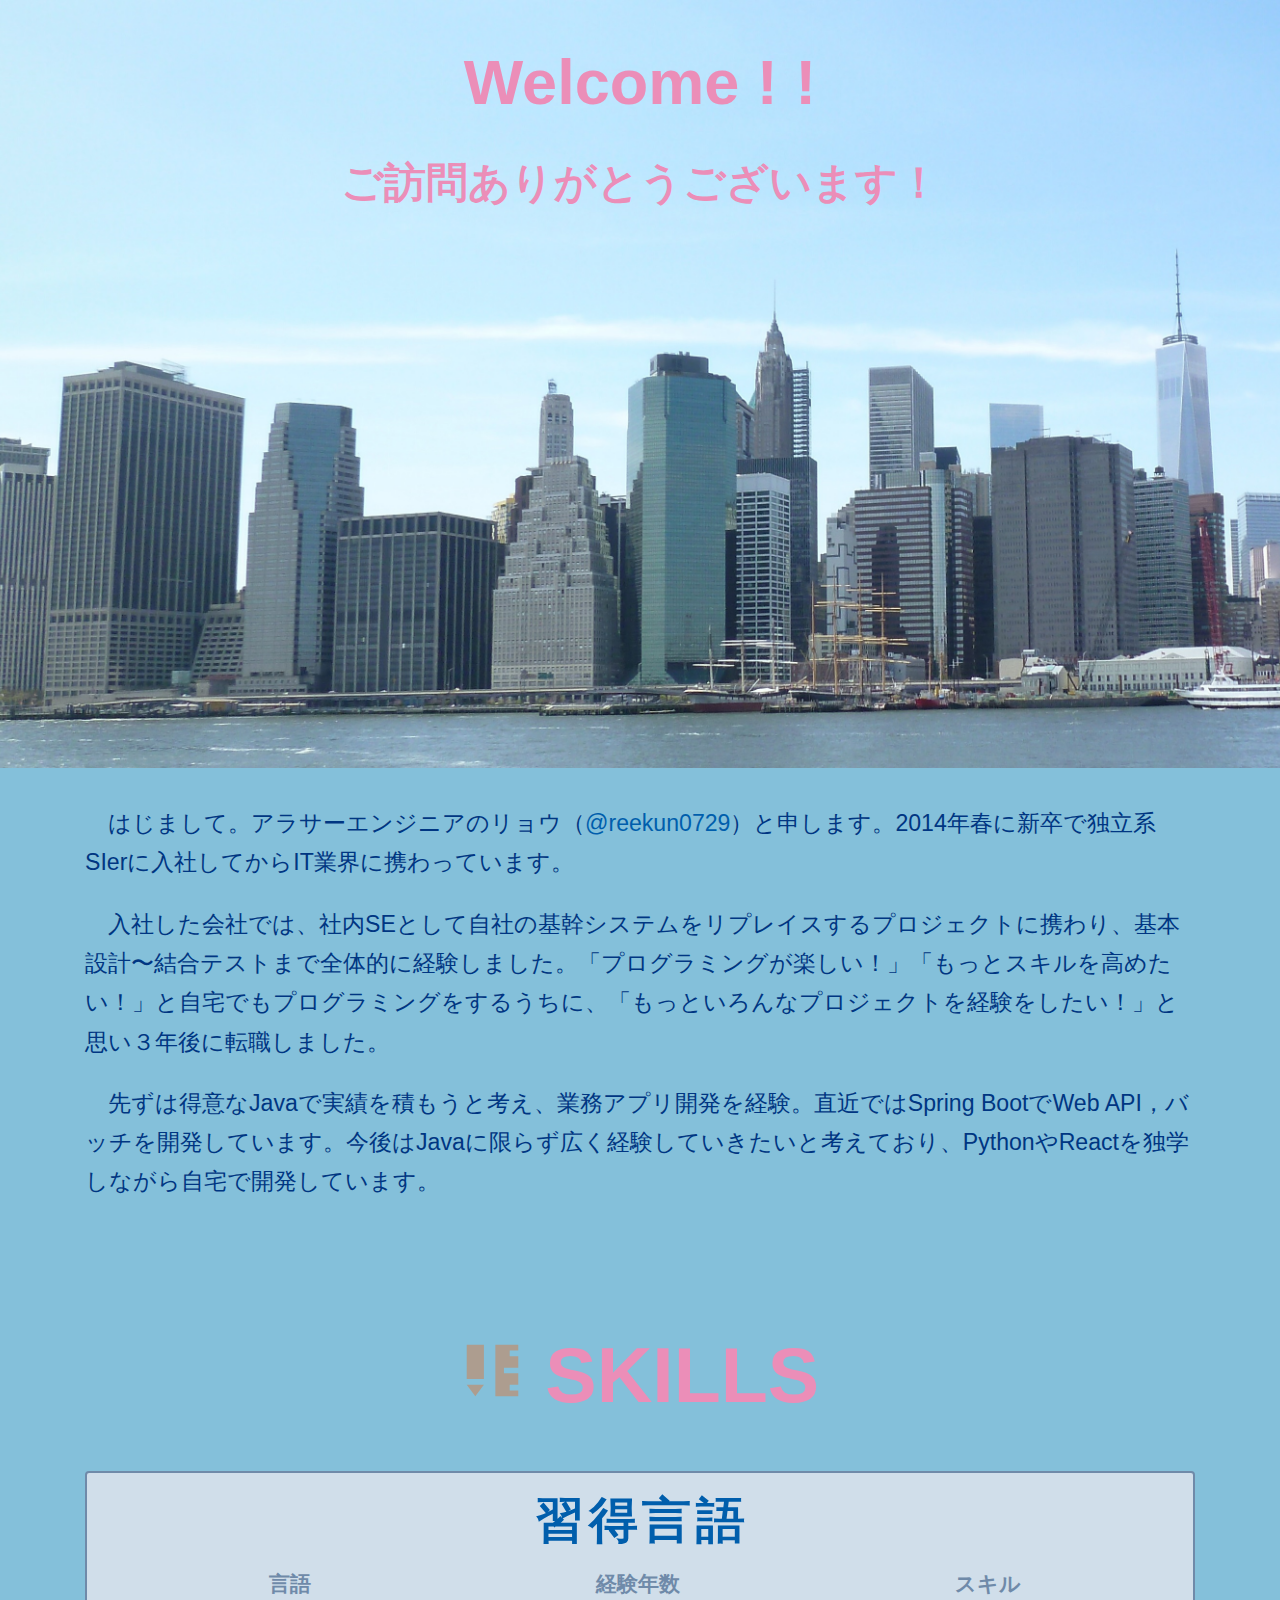
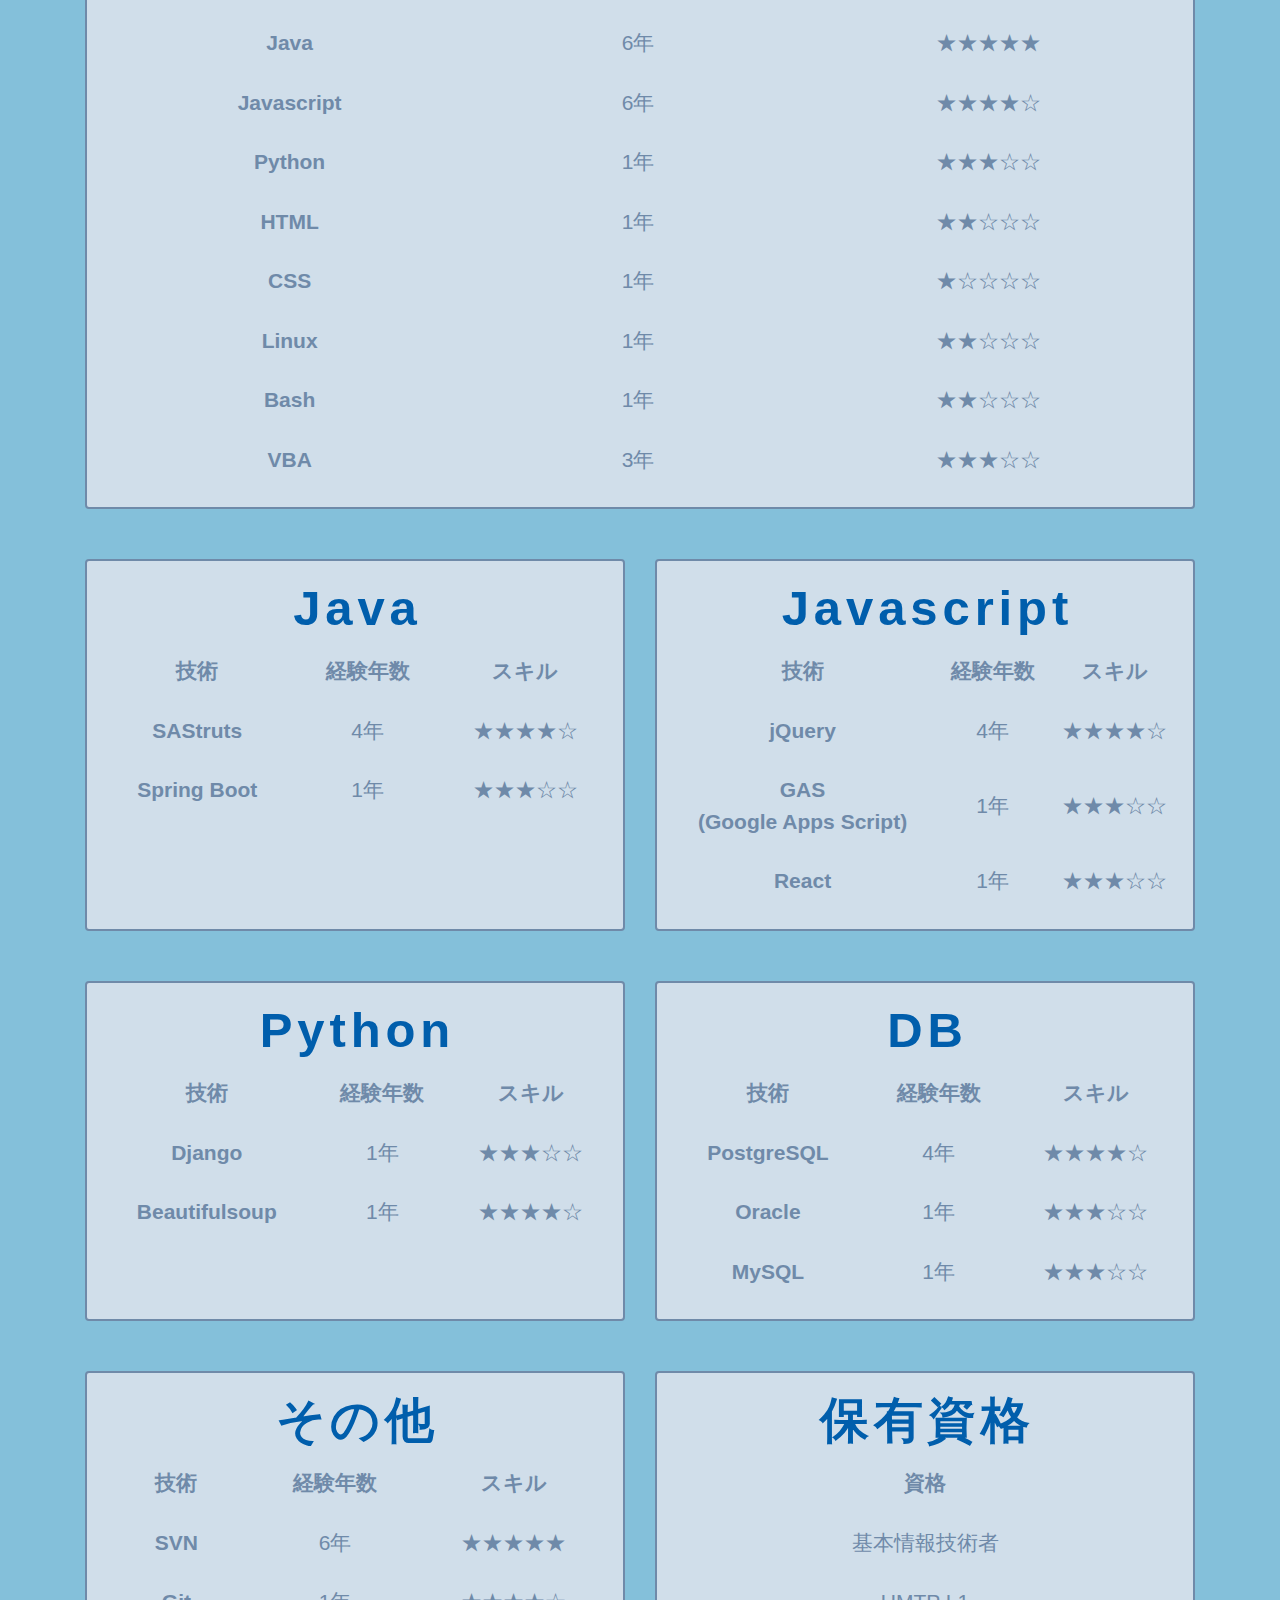
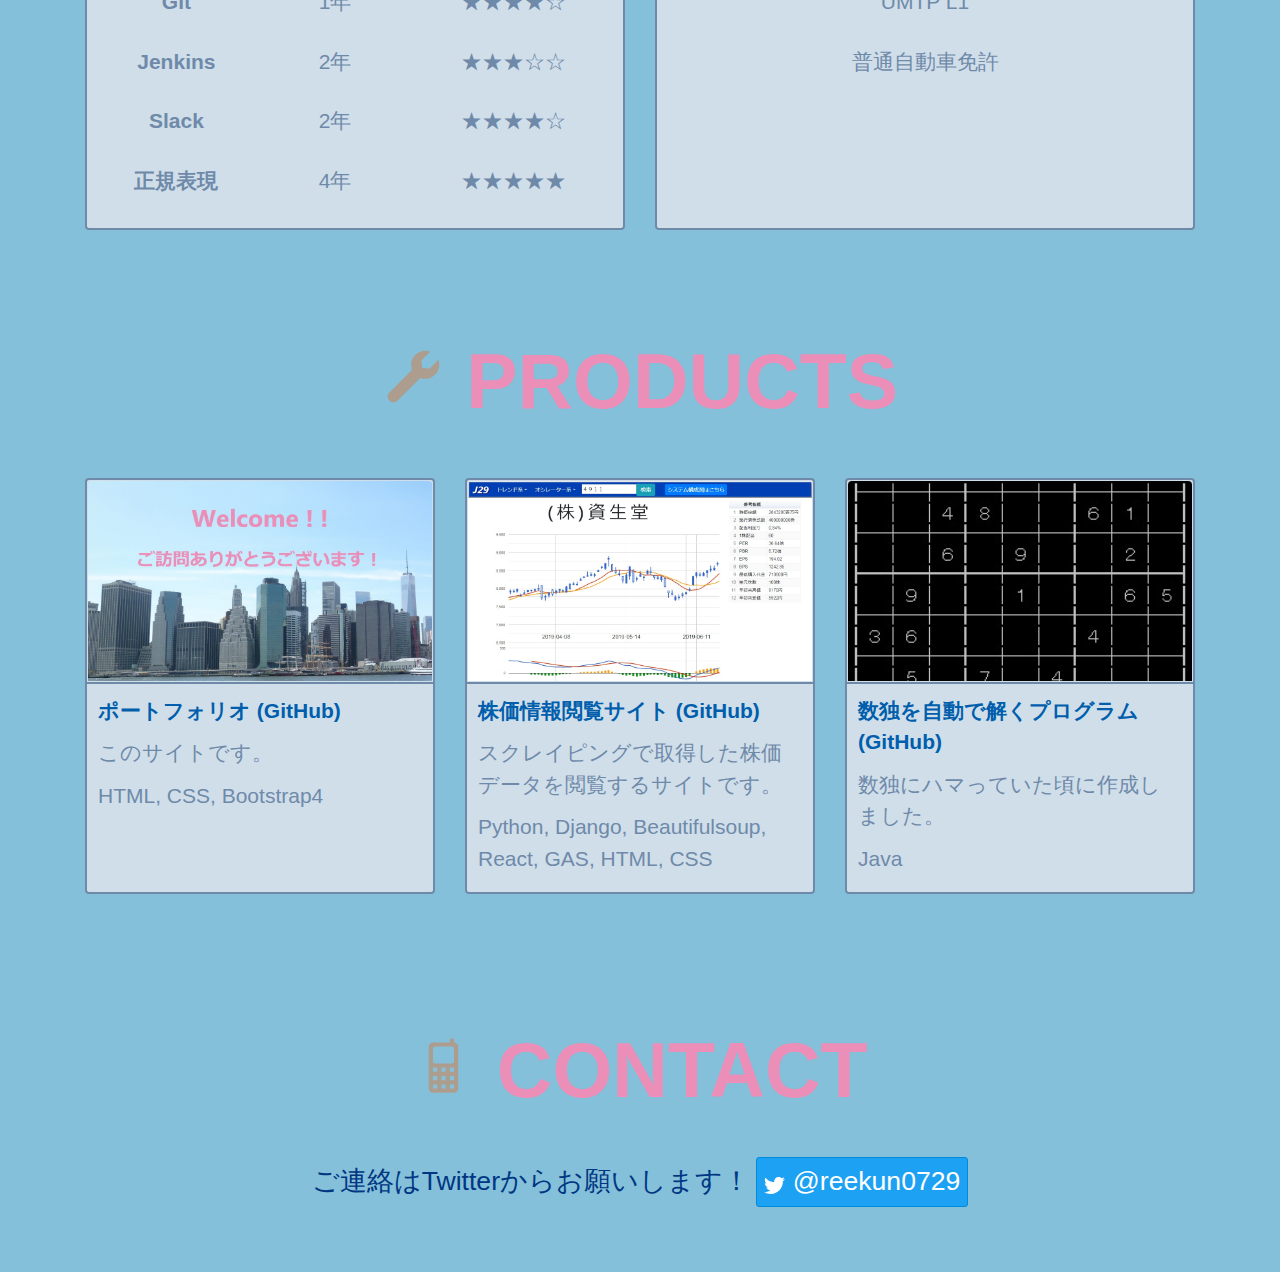
==== index.html @ fe8bf343 "CSSの読み込み順を戻した。" ====
<!DOCTYPE html>
<html lang="ja">
<head>
    <meta http-equiv="Content-Type" content="text/html; charset=UTF-8">
    <title>Ryo portfolio</title>
    <meta name="viewport" content="width=device-width,initial-scale=1.0,minimum-scale=1.0">
    <link rel="stylesheet" href="https://stackpath.bootstrapcdn.com/bootstrap/4.2.1/css/bootstrap.min.css">
    <link rel="stylesheet" href="./style.css">
</head>

    <body>
        <header>
            <div class="top-pic">
                <div class="title">Welcome ! !</div>
                <div class="sub-title">ご訪問ありがとうございます！</div>
            </div>
        </header>
        <div class="container">
            <div class="row">
                <div class="col col-12">
                    <p class="profile">
                        　はじまして。アラサーエンジニアのリョウ（<a href="https://twitter.com/reekun0729" target="_blank">@reekun0729</a>）と申します。2014年春に新卒で独立系SIerに入社してからIT業界に携わっています。
                    </p>
                    <p class="profile">
                        　入社した会社では、社内SEとして自社の基幹システムをリプレイスするプロジェクトに携わり、基本設計〜結合テストまで全体的に経験しました。「プログラミングが楽しい！」「もっとスキルを高めたい！」と自宅でもプログラミングをするうちに、「もっといろんなプロジェクトを経験をしたい！」と思い３年後に転職しました。
                    </p>
                    <p class="profile">
                        　先ずは得意なJavaで実績を積もうと考え、業務アプリ開発を経験。直近ではSpring BootでWeb API，バッチを開発しています。今後はJavaに限らず広く経験していきたいと考えており、PythonやReactを独学しながら自宅で開発しています。
                    </p>
                </div>
            </div>
            <div class="row">
                <h2 class="col col-12">
                        <svg viewBox="0 0 11 11" height="11" width="11"><rect fill="none" x="0" y="0" width="11" height="11"></rect><path transform="translate(0 0)" d="M8.5,9V8H10V6H7.5V5H10V3H8.5V2H10V1H6v9h4V9H8.5z M4,7H1V1h3V7z M4,8l-1.5,2L1,8H4z"></path></svg>
                        SKILLS</h2>
                <div class="col col-12">
                    <div class="pane">
                        <h3>習得言語</h3>
                        <table>
                            <thead>
                                <tr>
                                    <th>言語</th>
                                    <th>経験年数</th>
                                    <th>スキル</th>
                                </tr>
                            </thead>
                            <tbody>
                                <tr>
                                    <th>Java</th>
                                    <td>6年</td>
                                    <td>★★★★★</td>
                                </tr>
                                <tr>
                                    <th>Javascript</th>
                                    <td>6年</td>
                                    <td>★★★★☆</td>
                                </tr>
                                <tr>
                                    <th>Python</th>
                                    <td>1年</td>
                                    <td>★★★☆☆</td>
                                </tr>
                                <tr>
                                    <th>HTML</th>
                                    <td>1年</td>
                                    <td>★★☆☆☆</td>
                                </tr>
                                <tr>
                                    <th>CSS</th>
                                    <td>1年</td>
                                    <td>★☆☆☆☆</td>
                                </tr>
                                <tr>
                                    <th>Linux</th>
                                    <td>1年</td>
                                    <td>★★☆☆☆</td>
                                </tr>
                                <tr>
                                    <th>Bash</th>
                                    <td>1年</td>
                                    <td>★★☆☆☆</td>
                                </tr>
                                <tr>
                                    <th>VBA</th>
                                    <td>3年</td>
                                    <td>★★★☆☆</td>
                                </tr>
                            </tbody>
                        </table>
                    </div>
                </div>
            </div>
            <div class="row">
                <div class="col col-12 col-sm-12 col-lg-6">
                    <div class="pane">
                        <h3>Java</h3>
                        <table>
                            <thead>
                                <tr>
                                    <th>技術</th>
                                    <th>経験年数</th>
                                    <th>スキル</th>
                                </tr>
                            </thead>
                            <tbody>
                                <tr>
                                    <th>SAStruts</th>
                                    <td>4年</td>
                                    <td>★★★★☆</td>
                                </tr>
                                <tr>
                                    <th>Spring Boot</th>
                                    <td>1年</td>
                                    <td>★★★☆☆</td>
                                </tr>
                            </tbody>
                        </table>
                    </div>
                </div>
                <div class="col col-12 col-sm-12 col-lg-6">
                    <div class="pane">
                        <h3>Javascript</h3>
                        <table>
                            <thead>
                                <tr>
                                    <th>技術</th>
                                    <th>経験年数</th>
                                    <th>スキル</th>
                                </tr>
                            </thead>
                            <tbody>
                                <tr>
                                    <th>jQuery</th>
                                    <td>4年</td>
                                    <td>★★★★☆</td>
                                </tr>
                                <tr>
                                    <th>GAS<br> (Google Apps Script)</th>
                                    <td>1年</td>
                                    <td>★★★☆☆</td>
                                </tr>
                                <tr>
                                    <th>React</th>
                                    <td>1年</td>
                                    <td>★★★☆☆</td>
                                </tr>
                            </tbody>
                        </table>
                    </div>
                </div>
            </div>
            <div class="row">
                <div class="col col-12 col-sm-12 col-lg-6">
                    <div class="pane">
                        <h3>Python</h3>
                        <table>
                            <thead>
                                <tr>
                                    <th>技術</th>
                                    <th>経験年数</th>
                                    <th>スキル</th>
                                </tr>
                            </thead>
                            <tbody>
                                <tr>
                                    <th>Django</th>
                                    <td>1年</td>
                                    <td>★★★☆☆</td>
                                </tr>
                                <tr>
                                    <th>Beautifulsoup</th>
                                    <td>1年</td>
                                    <td>★★★★☆</td>
                                </tr>
                            </tbody>
                        </table>
                    </div>
                </div>
                <div class="col col-12 col-sm-12 col-lg-6">
                    <div class="pane">
                        <h3>DB</h3>
                        <table>
                            <thead>
                                <tr>
                                    <th>技術</th>
                                    <th>経験年数</th>
                                    <th>スキル</th>
                                </tr>
                            </thead>
                            <tbody>
                                <tr>
                                    <th>PostgreSQL</th>
                                    <td>4年</td>
                                    <td>★★★★☆</td>
                                </tr>
                                <tr>
                                    <th>Oracle</th>
                                    <td>1年</td>
                                    <td>★★★☆☆</td>
                                </tr>
                                <tr>
                                    <th>MySQL</th>
                                    <td>1年</td>
                                    <td>★★★☆☆</td>
                                </tr>
                            </tbody>
                        </table>
                    </div>
                </div>
            </div>
            <div class="row">
                <div class="col col-12 col-sm-12 col-lg-6">
                    <div class="pane">
                        <h3>その他</h3>
                        <table>
                            <thead>
                                <tr>
                                    <th>技術</th>
                                    <th>経験年数</th>
                                    <th>スキル</th>
                                </tr>
                            </thead>
                            <tbody>
                                <tr>
                                    <th>SVN</th>
                                    <td>6年</td>
                                    <td>★★★★★</td>
                                </tr>
                                <tr>
                                    <th>Git</th>
                                    <td>1年</td>
                                    <td>★★★★☆</td>
                                </tr>
                                <tr>
                                    <th>Jenkins</th>
                                    <td>2年</td>
                                    <td>★★★☆☆</td>
                                </tr>
                                <tr>
                                    <th>Slack</th>
                                    <td>2年</td>
                                    <td>★★★★☆</td>
                                </tr>
                                <tr>
                                    <th>正規表現</th>
                                    <td>4年</td>
                                    <td>★★★★★</td>
                                </tr>
                            </tbody>
                        </table>
                    </div>
                </div>
                <div class="col col-12 col-sm-12 col-lg-6">
                    <div class="pane">
                        <h3>保有資格</h3>
                        <table>
                            <thead>
                                <tr>
                                    <th>資格</th>
                                </tr>
                            </thead>
                            <tbody>
                                <tr>
                                    <td>基本情報技術者</td>
                                </tr>
                                <tr>
                                    <td>UMTP L1</td>
                                </tr>
                                <tr>
                                    <td>普通自動車免許</td>
                                </tr>
                            </tbody>
                        </table>
                    </div>
                </div>
            </div>
            <div class="row">
                <h2 class="col col-12">
                        <svg viewBox="0 0 11 11" height="11" width="11"><rect fill="none" x="0" y="0" width="11" height="11"></rect><path transform="translate(0 0)" d="M1.2174,8.3652C0.8535,8.8127,0.9497,9.4896,1.423,9.8184c0.4178,0.2902,0.9442,0.238,1.3172-0.1347
                            c1.2813-1.2802,2.562-2.5611,3.841-3.8436C6.6447,5.7764,6.6952,5.7546,6.788,5.7863c0.4279,0.1458,0.8659,0.1627,1.3055,0.0611
                            c1.3402-0.3096,2.1605-1.6406,1.8354-2.9751C9.906,2.7783,9.8722,2.6868,9.8351,2.567C9.7998,2.6112,8.8376,3.5803,8.3764,4.0471
                            c-0.0587,0.0595-0.1167,0.0784-0.195,0.0665C8.0791,4.0979,7.2868,4.034,7,4C6.9522,3.5907,6.9268,3.1638,6.8846,2.7619
                            c-0.004-0.0378,0.0229-0.0894,0.0517-0.1185C7.2869,2.2885,8.2679,1.31,8.4116,1.1666C8.1,1.0195,7.5652,0.9615,7.1668,1.0263
                            c-1.5072,0.245-2.4274,1.7518-1.95,3.1974c0.0262,0.0795,0.0098,0.1259-0.0469,0.1824L1.2174,8.3652z"></path></svg>
                    PRODUCTS
                </h2>
                <div class="col col-12 col-lg-4">
                    <figure>
                        <a href="https://ree-kun.github.io/portfolio/" target="_blank"><div class="work-fig work-pic-1"></div></a>
                        <figcaption>
                            <p class="work-title"><a href="https://github.com/ree-kun/portfolio" target="_blank">ポートフォリオ (GitHub)</a></p>
                            <p>このサイトです。</p>
                            <p>HTML, CSS, Bootstrap4</p>
                        </figcaption>
                    </figure>
                </div>
                <div class="col col-12 col-lg-4">
                    <figure>
                    <a href="https://www.j29.shop/" target="_blank"><div class="work-fig work-pic-2"></div></a>
                        <figcaption>
                            <p class="work-title"><a href="https://github.com/ree-kun/J29" target="_blank">株価情報閲覧サイト (GitHub)</a></p>
                            <p>スクレイピングで取得した株価データを閲覧するサイトです。</p>
                            <p>Python, Django, Beautifulsoup, React, GAS, HTML, CSS</p>
                        </figcaption>
                    </figure>
                </div>
                <div class="col col-12 col-lg-4">
                    <figure>
                        <a href="https://github.com/ree-kun/numberplace/" target="_blank"><div class="work-fig work-pic-3"></div></a>
                        <figcaption>
                            <p class="work-title"><a href="https://github.com/ree-kun/numberplace" target="_blank">数独を自動で解くプログラム (GitHub)</a></p>
                            <p>数独にハマっていた頃に作成しました。</p>
                            <p>Java</p>
                        </figcaption>
                    </figure>
                </div>
            </div>
            <div class="row">
                <div class="col col-12">
                    <h2>
                        <svg viewBox="0 0 15 15" height="15" width="15"><rect fill="none" x="0" y="0" width="15" height="15"></rect><path transform="translate(0 0)" d="M10,2h0V1.5a.5.5,0,0,0-1,0V2H5A1,1,0,0,0,4,3V13a1,1,0,0,0,1,1h5a1,1,0,0,0,1-1V3A1,1,0,0,0,10,2ZM6,13H5V12H6Zm0-2H5V10H6ZM6,9H5V8H6Zm2,4H7V12H8Zm0-2H7V10H8ZM8,9H7V8H8Zm2,4H9V12h1Zm0-2H9V10h1Zm0-2H9V8h1Zm0-2.5a.5.5,0,0,1-.5.5h-4A.5.5,0,0,1,5,6.5v-3A.5.5,0,0,1,5.5,3h4a.5.5,0,0,1,.5.5Z"></path></svg>
                        CONTACT
                    </h2>
                    <div class="contact-link">
                        <span>ご連絡はTwitterからお願いします！</span>
                        <a href="https://twitter.com/reekun0729" target="_blank" class="twitter">
                            <span>
                                <svg role="img" viewBox="0 0 24 24" xmlns="http://www.w3.org/2000/svg"><title>Twitter icon</title><path d="M23.954 4.569c-.885.389-1.83.654-2.825.775 1.014-.611 1.794-1.574 2.163-2.723-.951.555-2.005.959-3.127 1.184-.896-.959-2.173-1.559-3.591-1.559-2.717 0-4.92 2.203-4.92 4.917 0 .39.045.765.127 1.124C7.691 8.094 4.066 6.13 1.64 3.161c-.427.722-.666 1.561-.666 2.475 0 1.71.87 3.213 2.188 4.096-.807-.026-1.566-.248-2.228-.616v.061c0 2.385 1.693 4.374 3.946 4.827-.413.111-.849.171-1.296.171-.314 0-.615-.03-.916-.086.631 1.953 2.445 3.377 4.604 3.417-1.68 1.319-3.809 2.105-6.102 2.105-.39 0-.779-.023-1.17-.067 2.189 1.394 4.768 2.209 7.557 2.209 9.054 0 13.999-7.496 13.999-13.986 0-.209 0-.42-.015-.63.961-.689 1.8-1.56 2.46-2.548l-.047-.02z"/></svg>
                                @reekun0729
                            </span>
                        </a>
                    </div>
                </div>
            </div>
        </div>
    </body>
</html>
---- style.css ----
html {
    font-size: 1vw;
}

@media (min-width: 680px) {
    html {
        font-size: 7px;
    }
}

body {
    background-color: #84C0DA;
    color: #003682;
    font-size: 3.3rem;
}

.profile {
    margin-top: 1%;
    margin-bottom: 2%;
    line-height: 1.7;
}

a {
    color: #005EAC;
}

.top-pic {
    background-image: url('top-pic.jpg');
    height: 60vw;
    background-size: cover;
    background-position: center;
    align-items: center;
}

.top-pic div {
    color: #EB8EB8;
}

.top-pic .title {
    font-size: 9rem;
    font-weight: bold;
    text-align: center;
    padding-top: 5rem;
    padding-bottom: 3rem;
}

.top-pic .sub-title {
    font-size: 6rem;
    font-weight: bold;
    text-align: center;
}

.col {
    margin: 25px 0;
}

.pane {
    background-color: #D0DEEA;
    border: solid 2px #6F8AA9;
    border-radius: 4px;
    color: #6F8AA9;
    padding: 18px 10px;
    height: 100%;
}

h2 {
    text-align: center;
    font-size: 11rem;
    font-weight: bold;
    color: #EB8EB8;
    margin-top: 80px !important;
}

h3 {
    text-align: center;
    font-size: 7rem;
    font-weight: bold;
    color: #005EAC;
    letter-spacing: 0.1em;
    margin-left: 0.1em;
}

table {
    width: 100%;
    margin: 0 auto;
    text-align: center;
    vertical-align: middle;
    font-size: 3rem;
}

th, td {
    height: 45px;
    padding: 14px 0;
}

.work-fig {
    height: 230px;
    background-size: cover;
    cursor: pointer;
    margin: 1px;
    border-radius: 4px 4px 0 0;
}

@media (min-width: 768px) and ( max-width:991px) {
    .work-fig {
        height: 300px;
    }
}

@media (min-width: 992px) {
    .work-fig {
        height: 200px;
    }
}

figure > a::after {
    content: '';
    display: block;
    height: 1px;
    padding: 0;
    border-bottom: solid 2px #6F8AA9;
    margin: 0;
}

.work-pic-1 {
    background-image: url('work1-pic.jpg');
}

.work-pic-2 {
    background-image: url('work2-pic.jpg');
}

.work-pic-3 {
    background-image: url('work3-pic.jpg');
}

figure {
    background-color: #D0DEEA;
    border: solid 2px #6F8AA9;
    color: #6F8AA9;
    border-radius: 4px;
    padding: 0;
    height: 100%;
}

.work-title {
    font-size: 3rem;
    font-weight: bold;
    color: #003682;
}

figcaption p {
    font-size: 3rem;
    margin: 11px
}

svg {
    width: 9rem;
    height: 9rem;
    vertical-align: baseline;
    fill: #AD9D8F;
}

.contact-link {
    text-align: center;
    margin: 40px 0;
}

.contact-link span {
    font-size: 3.8rem;
}

.twitter {
    display: inline-block;
    color: #FFF;
    background-color: #1DA1F2;
    padding: 4px 7px;
    border: solid 1px #008CDD;
    border-radius: 3px;
    text-decoration: none !important;
}

.twitter svg {
    width: 3rem;
    height: 3rem;
    fill: #FFF;
    vertical-align: bottom;
    margin-bottom: 0.8rem;
}
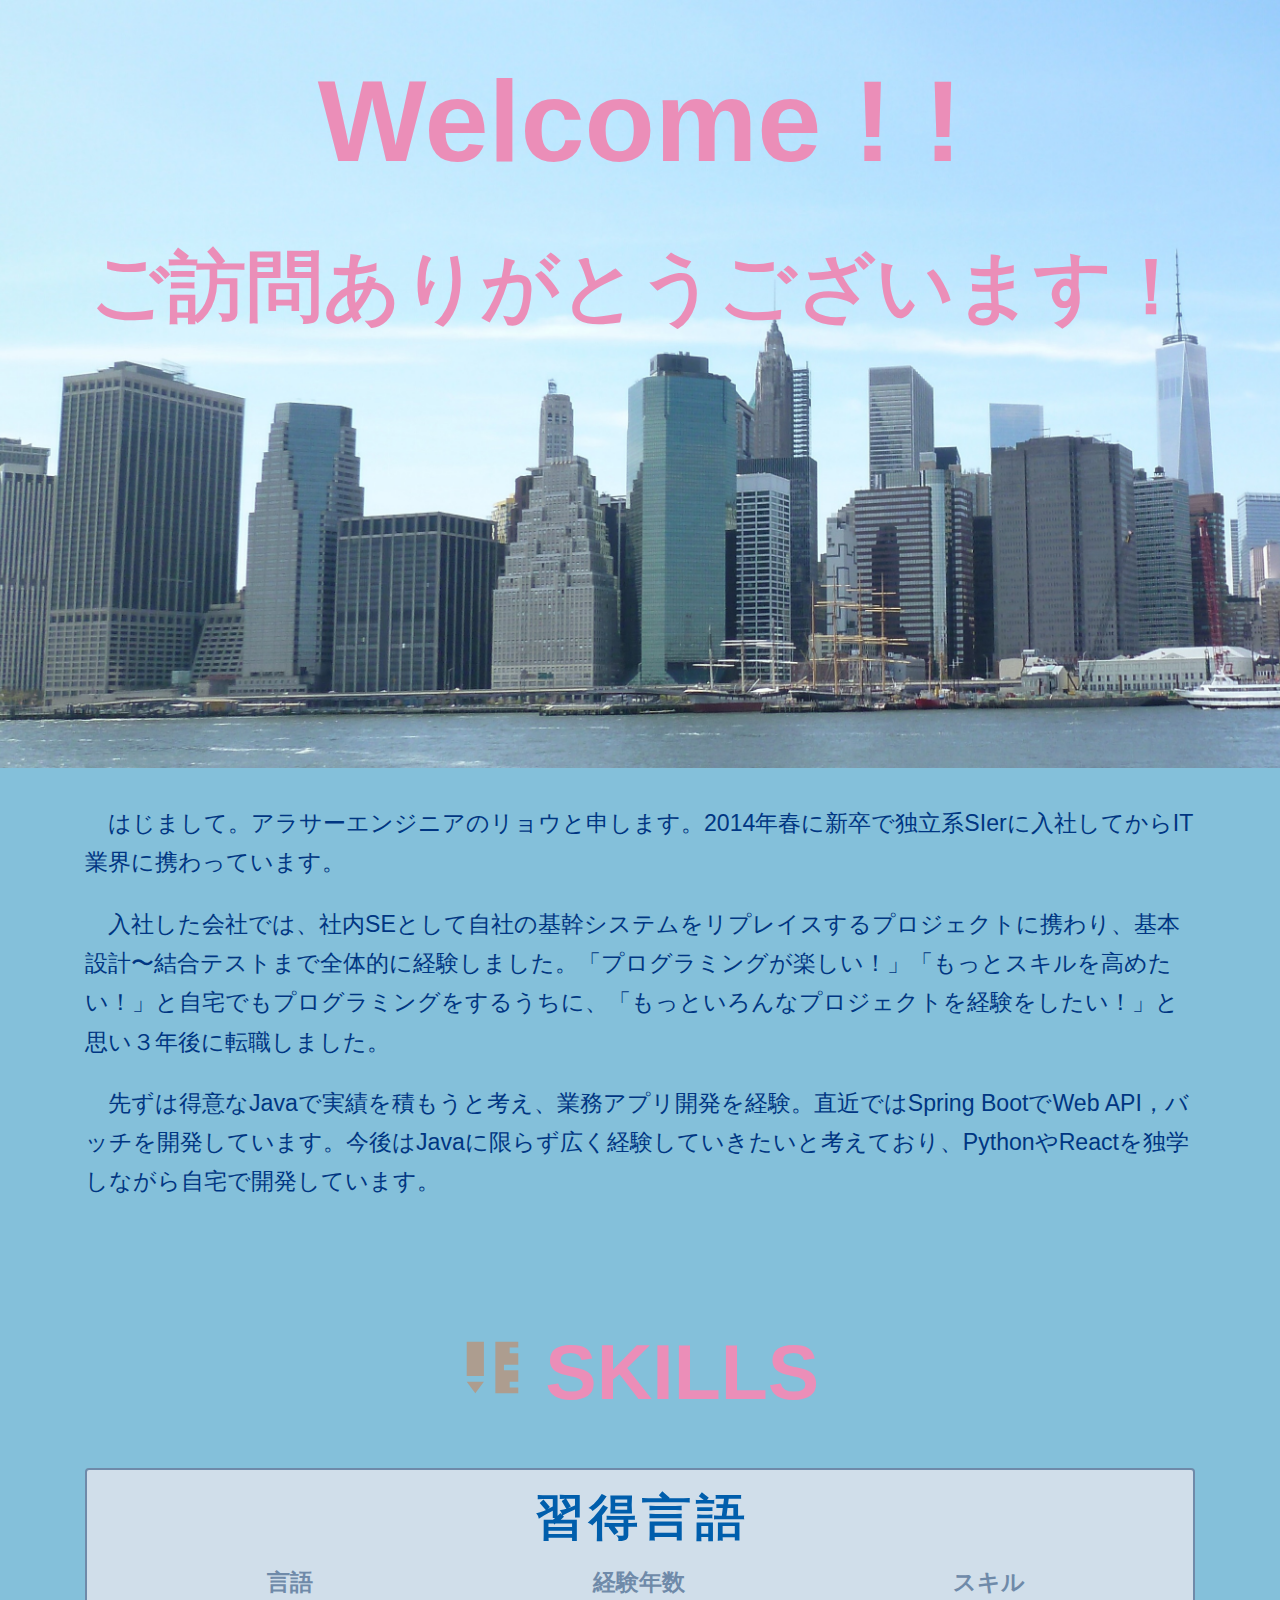
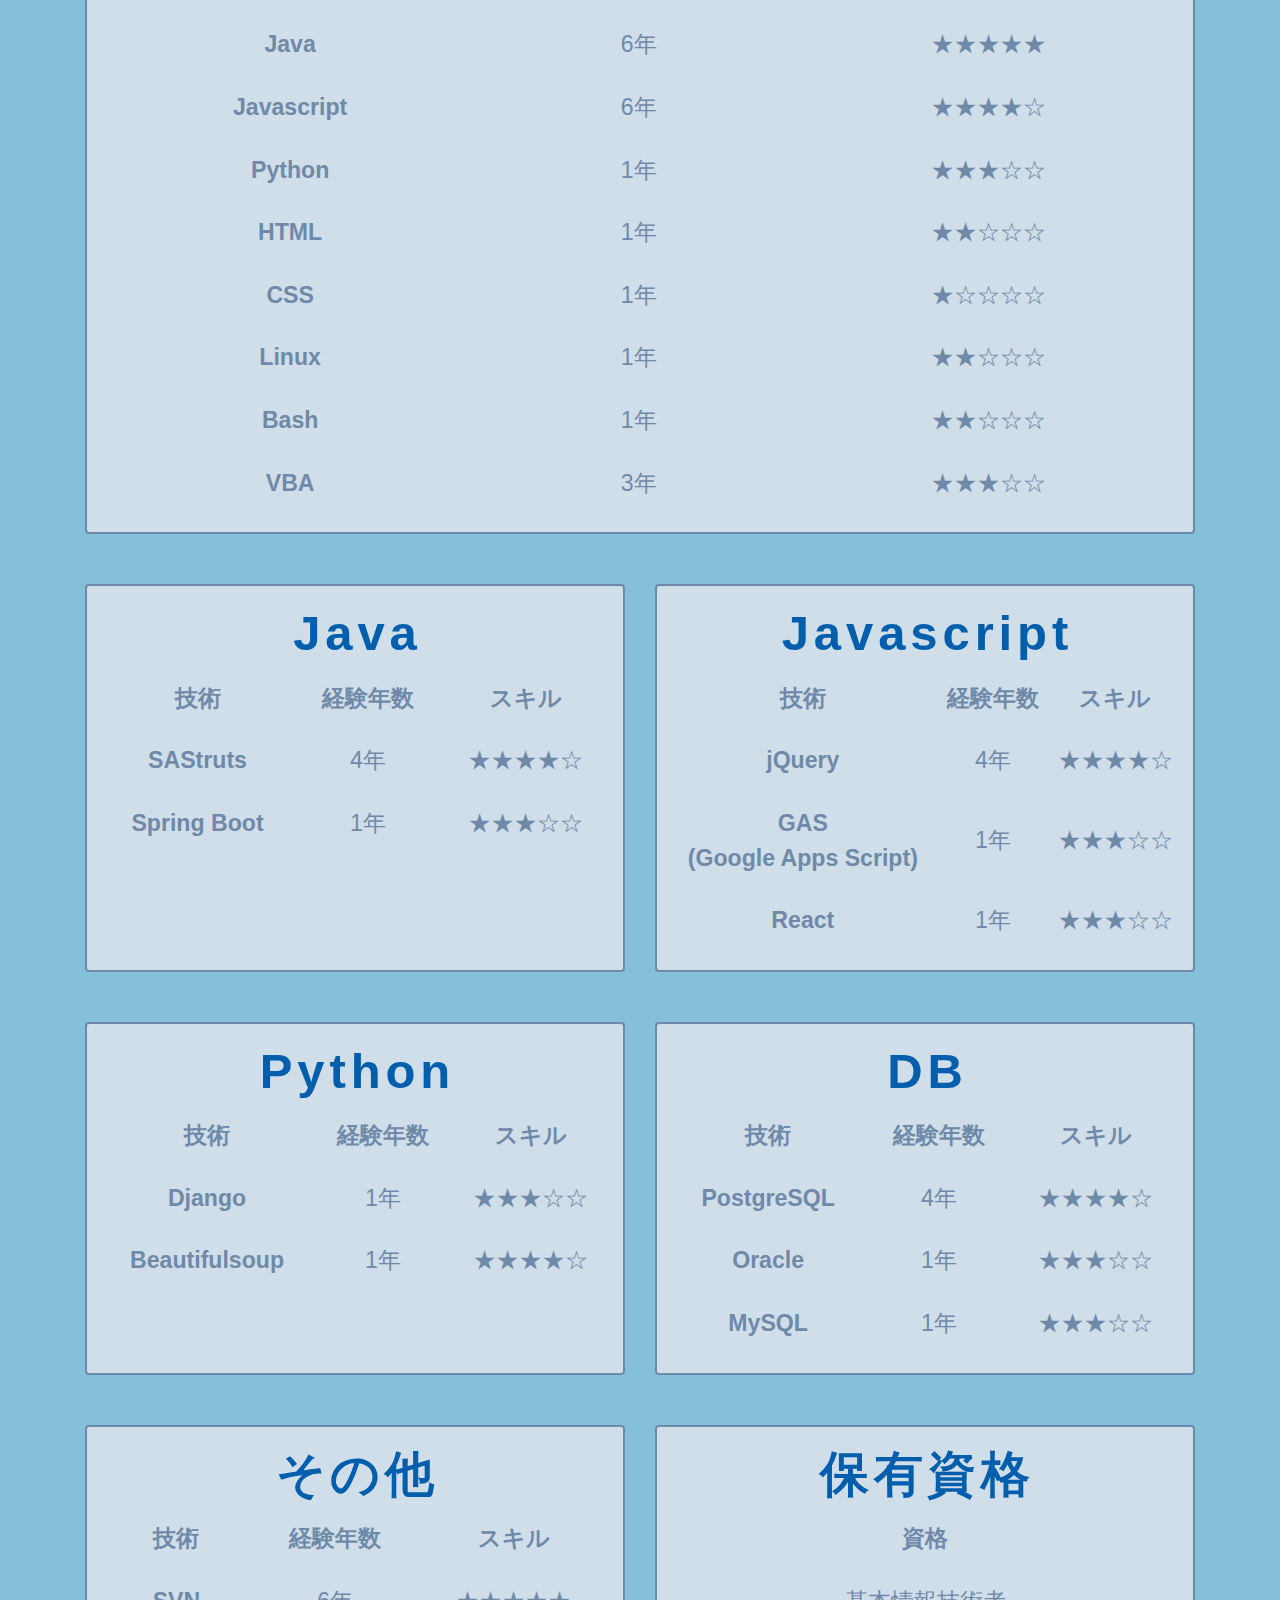
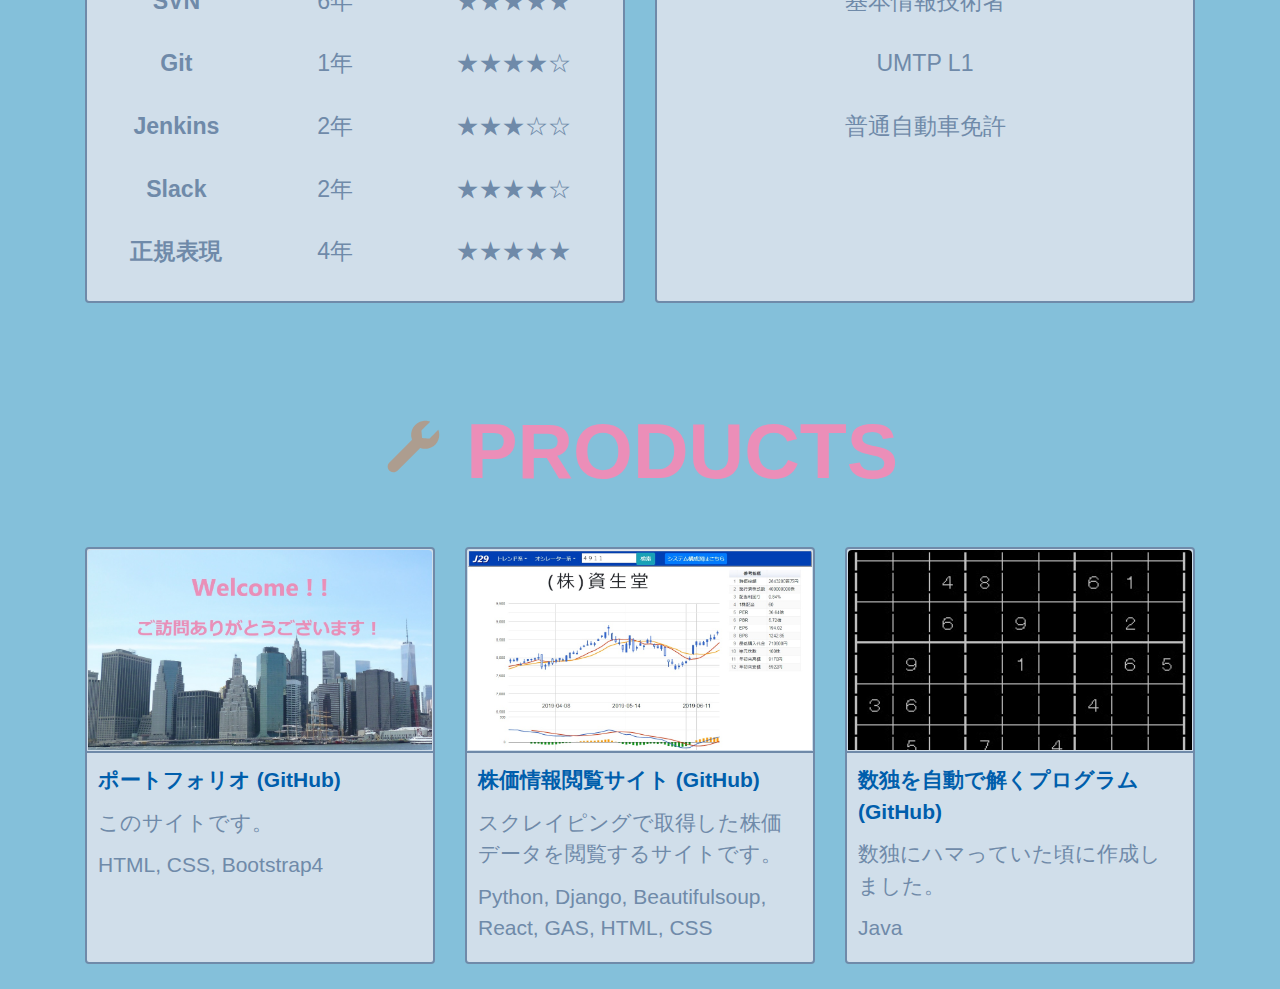
==== commit 2d3f7c92: "Twitterのリンクを削除。" ====
--- a/index.html
+++ b/index.html
@@ -19,7 +19,7 @@
             <div class="row">
                 <div class="col col-12">
                     <p class="profile">
-                        　はじまして。アラサーエンジニアのリョウ（<a href="https://twitter.com/reekun0729" target="_blank">@reekun0729</a>）と申します。2014年春に新卒で独立系SIerに入社してからIT業界に携わっています。
+                        　はじまして。アラサーエンジニアのリョウと申します。2014年春に新卒で独立系SIerに入社してからIT業界に携わっています。
                     </p>
                     <p class="profile">
                         　入社した会社では、社内SEとして自社の基幹システムをリプレイスするプロジェクトに携わり、基本設計〜結合テストまで全体的に経験しました。「プログラミングが楽しい！」「もっとスキルを高めたい！」と自宅でもプログラミングをするうちに、「もっといろんなプロジェクトを経験をしたい！」と思い３年後に転職しました。
@@ -315,23 +315,6 @@
                     </figure>
                 </div>
             </div>
-            <div class="row">
-                <div class="col col-12">
-                    <h2>
-                        <svg viewBox="0 0 15 15" height="15" width="15"><rect fill="none" x="0" y="0" width="15" height="15"></rect><path transform="translate(0 0)" d="M10,2h0V1.5a.5.5,0,0,0-1,0V2H5A1,1,0,0,0,4,3V13a1,1,0,0,0,1,1h5a1,1,0,0,0,1-1V3A1,1,0,0,0,10,2ZM6,13H5V12H6Zm0-2H5V10H6ZM6,9H5V8H6Zm2,4H7V12H8Zm0-2H7V10H8ZM8,9H7V8H8Zm2,4H9V12h1Zm0-2H9V10h1Zm0-2H9V8h1Zm0-2.5a.5.5,0,0,1-.5.5h-4A.5.5,0,0,1,5,6.5v-3A.5.5,0,0,1,5.5,3h4a.5.5,0,0,1,.5.5Z"></path></svg>
-                        CONTACT
-                    </h2>
-                    <div class="contact-link">
-                        <span>ご連絡はTwitterからお願いします！</span>
-                        <a href="https://twitter.com/reekun0729" target="_blank" class="twitter">
-                            <span>
-                                <svg role="img" viewBox="0 0 24 24" xmlns="http://www.w3.org/2000/svg"><title>Twitter icon</title><path d="M23.954 4.569c-.885.389-1.83.654-2.825.775 1.014-.611 1.794-1.574 2.163-2.723-.951.555-2.005.959-3.127 1.184-.896-.959-2.173-1.559-3.591-1.559-2.717 0-4.92 2.203-4.92 4.917 0 .39.045.765.127 1.124C7.691 8.094 4.066 6.13 1.64 3.161c-.427.722-.666 1.561-.666 2.475 0 1.71.87 3.213 2.188 4.096-.807-.026-1.566-.248-2.228-.616v.061c0 2.385 1.693 4.374 3.946 4.827-.413.111-.849.171-1.296.171-.314 0-.615-.03-.916-.086.631 1.953 2.445 3.377 4.604 3.417-1.68 1.319-3.809 2.105-6.102 2.105-.39 0-.779-.023-1.17-.067 2.189 1.394 4.768 2.209 7.557 2.209 9.054 0 13.999-7.496 13.999-13.986 0-.209 0-.42-.015-.63.961-.689 1.8-1.56 2.46-2.548l-.047-.02z"/></svg>
-                                @reekun0729
-                            </span>
-                        </a>
-                    </div>
-                </div>
-            </div>
         </div>
     </body>
 </html>
--- a/style.css
+++ b/style.css
@@ -37,7 +37,7 @@
 }
 
 .top-pic .title {
-    font-size: 9rem;
+    font-size: 9vw;
     font-weight: bold;
     text-align: center;
     padding-top: 5rem;
@@ -45,7 +45,7 @@
 }
 
 .top-pic .sub-title {
-    font-size: 6rem;
+    font-size: 6vw;
     font-weight: bold;
     text-align: center;
 }
@@ -68,7 +68,7 @@
     font-size: 11rem;
     font-weight: bold;
     color: #EB8EB8;
-    margin-top: 80px !important;
+    margin-top: 11rem !important;
 }
 
 h3 {
@@ -85,7 +85,7 @@
     margin: 0 auto;
     text-align: center;
     vertical-align: middle;
-    font-size: 3rem;
+    font-size: 3.3rem;
 }
 
 th, td {
@@ -160,30 +160,3 @@
     vertical-align: baseline;
     fill: #AD9D8F;
 }
-
-.contact-link {
-    text-align: center;
-    margin: 40px 0;
-}
-
-.contact-link span {
-    font-size: 3.8rem;
-}
-
-.twitter {
-    display: inline-block;
-    color: #FFF;
-    background-color: #1DA1F2;
-    padding: 4px 7px;
-    border: solid 1px #008CDD;
-    border-radius: 3px;
-    text-decoration: none !important;
-}
-
-.twitter svg {
-    width: 3rem;
-    height: 3rem;
-    fill: #FFF;
-    vertical-align: bottom;
-    margin-bottom: 0.8rem;
-}
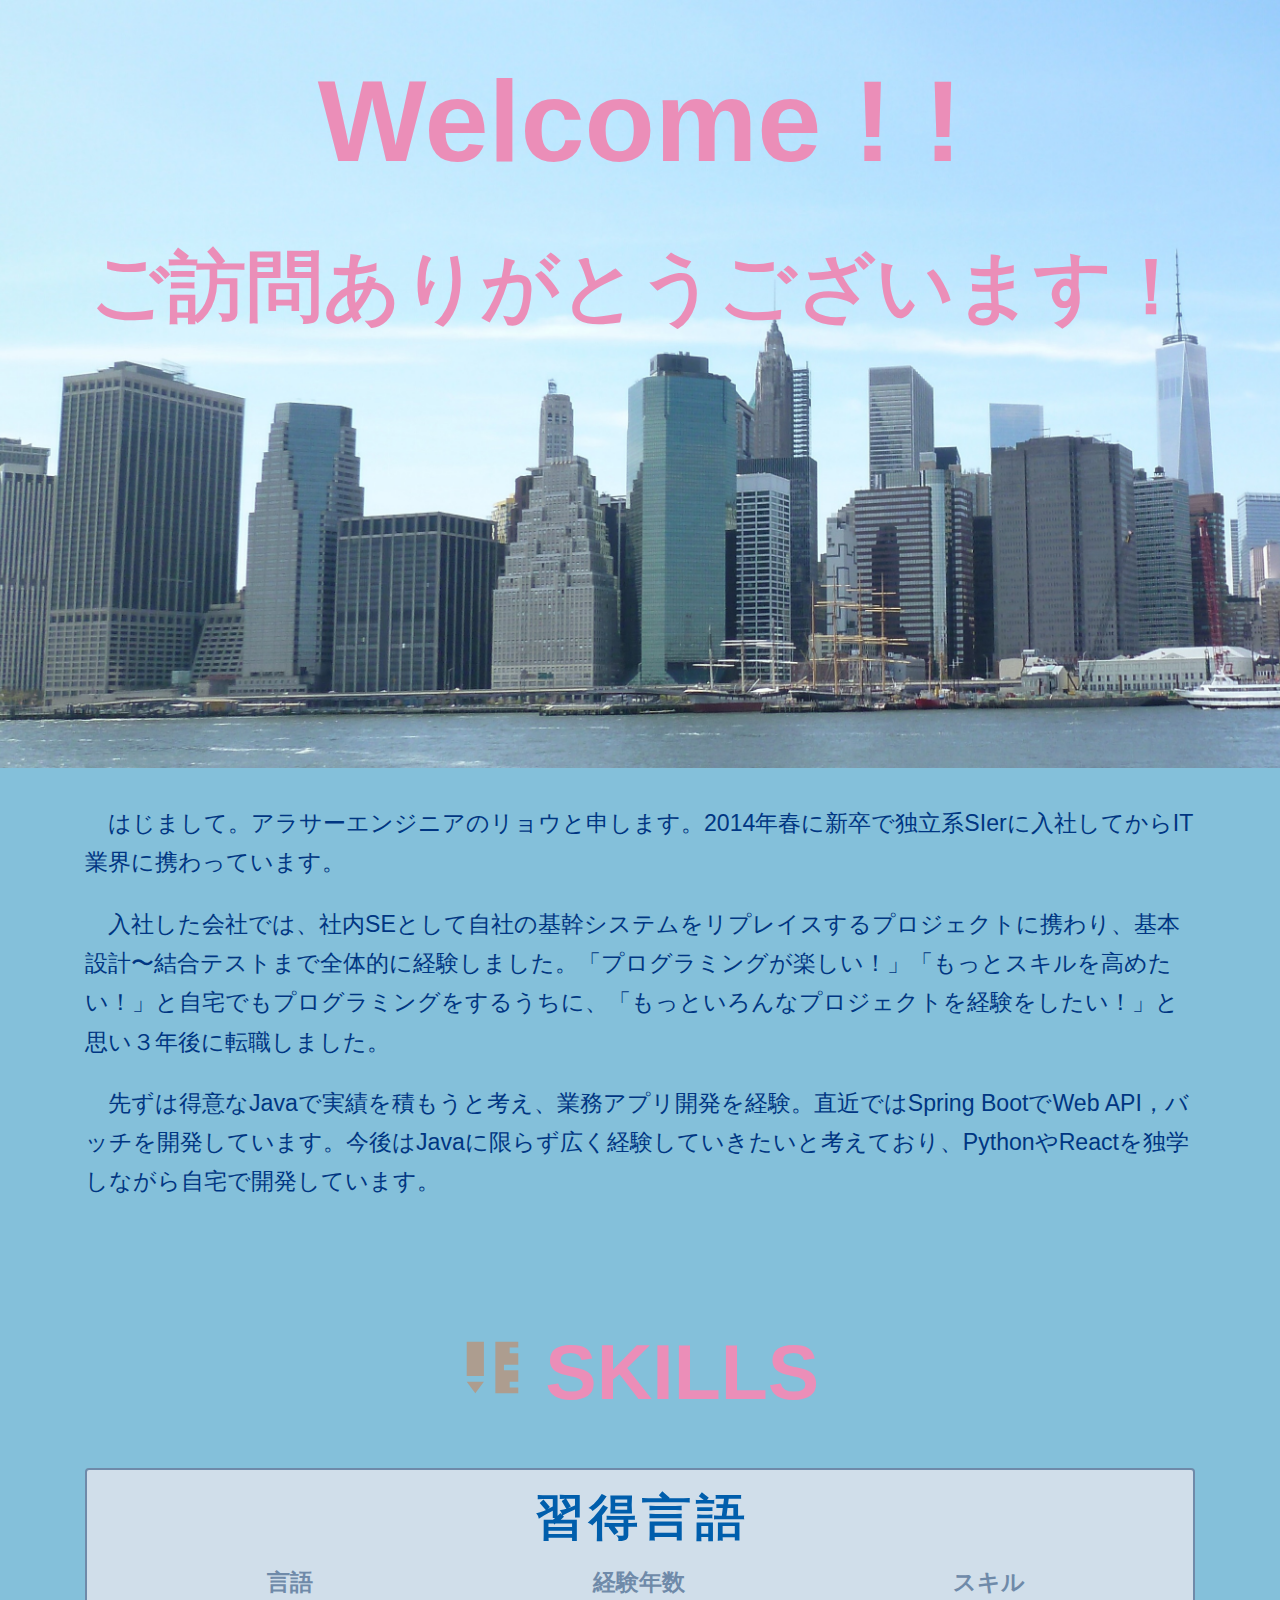
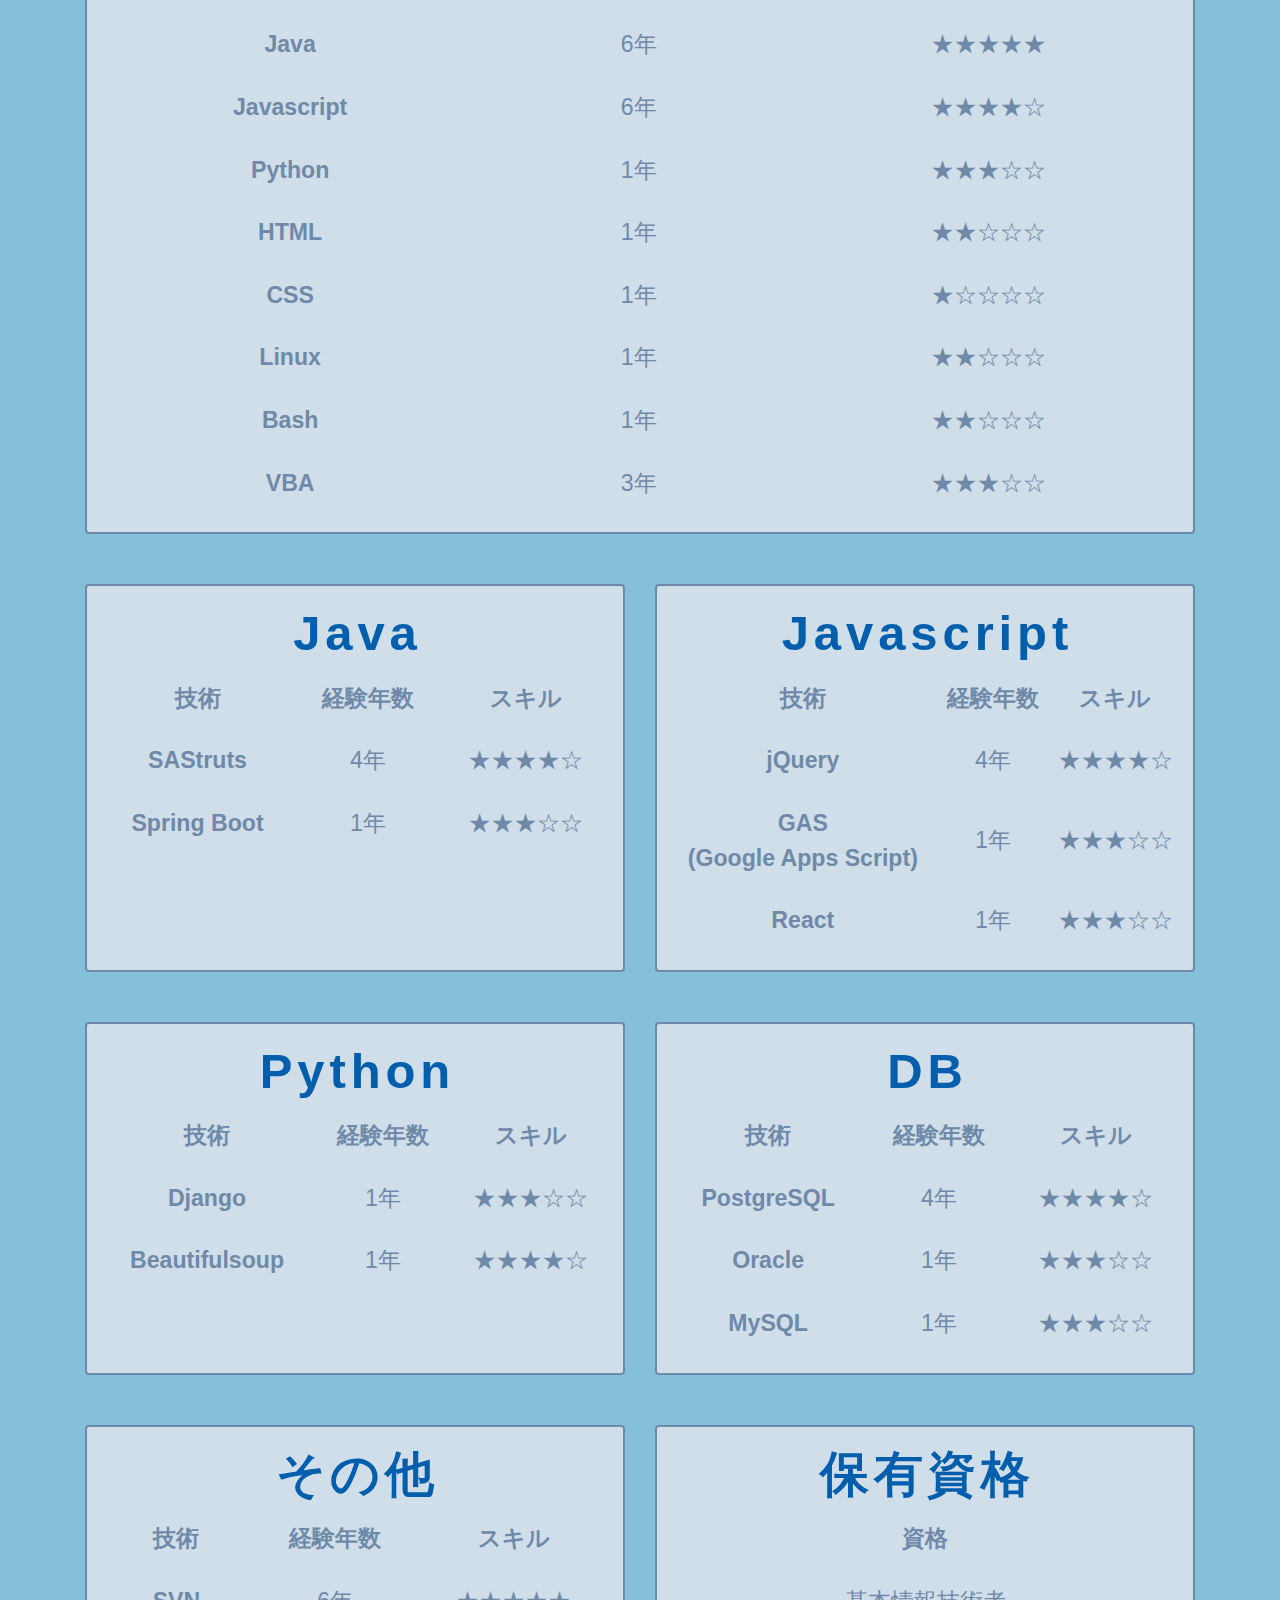
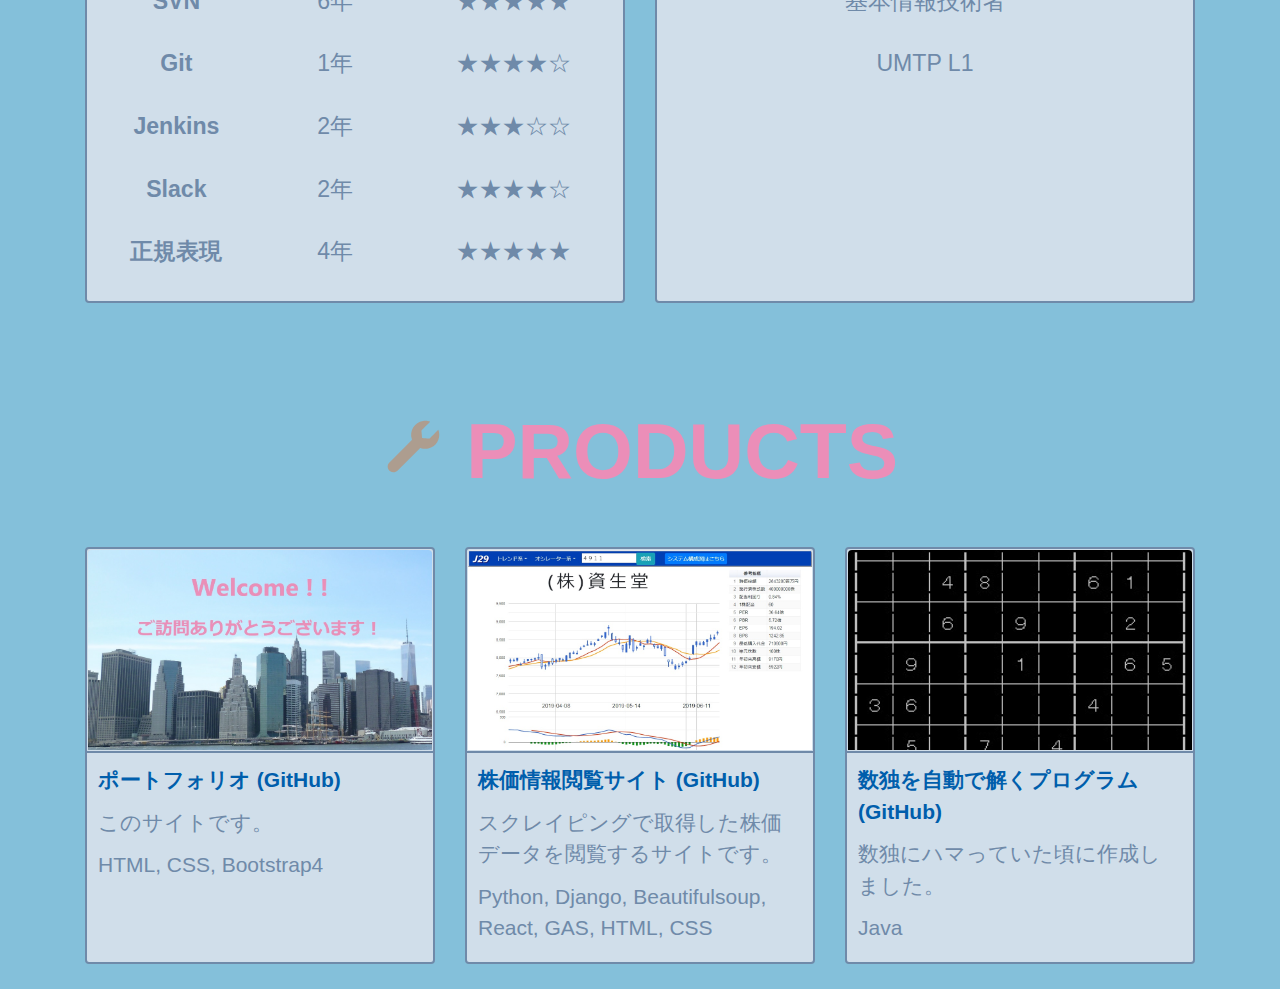
==== commit aec3c687: "不要な資格を削除。" ====
--- a/index.html
+++ b/index.html
@@ -265,9 +265,6 @@
                                 </tr>
                                 <tr>
                                     <td>UMTP L1</td>
-                                </tr>
-                                <tr>
-                                    <td>普通自動車免許</td>
                                 </tr>
                             </tbody>
                         </table>
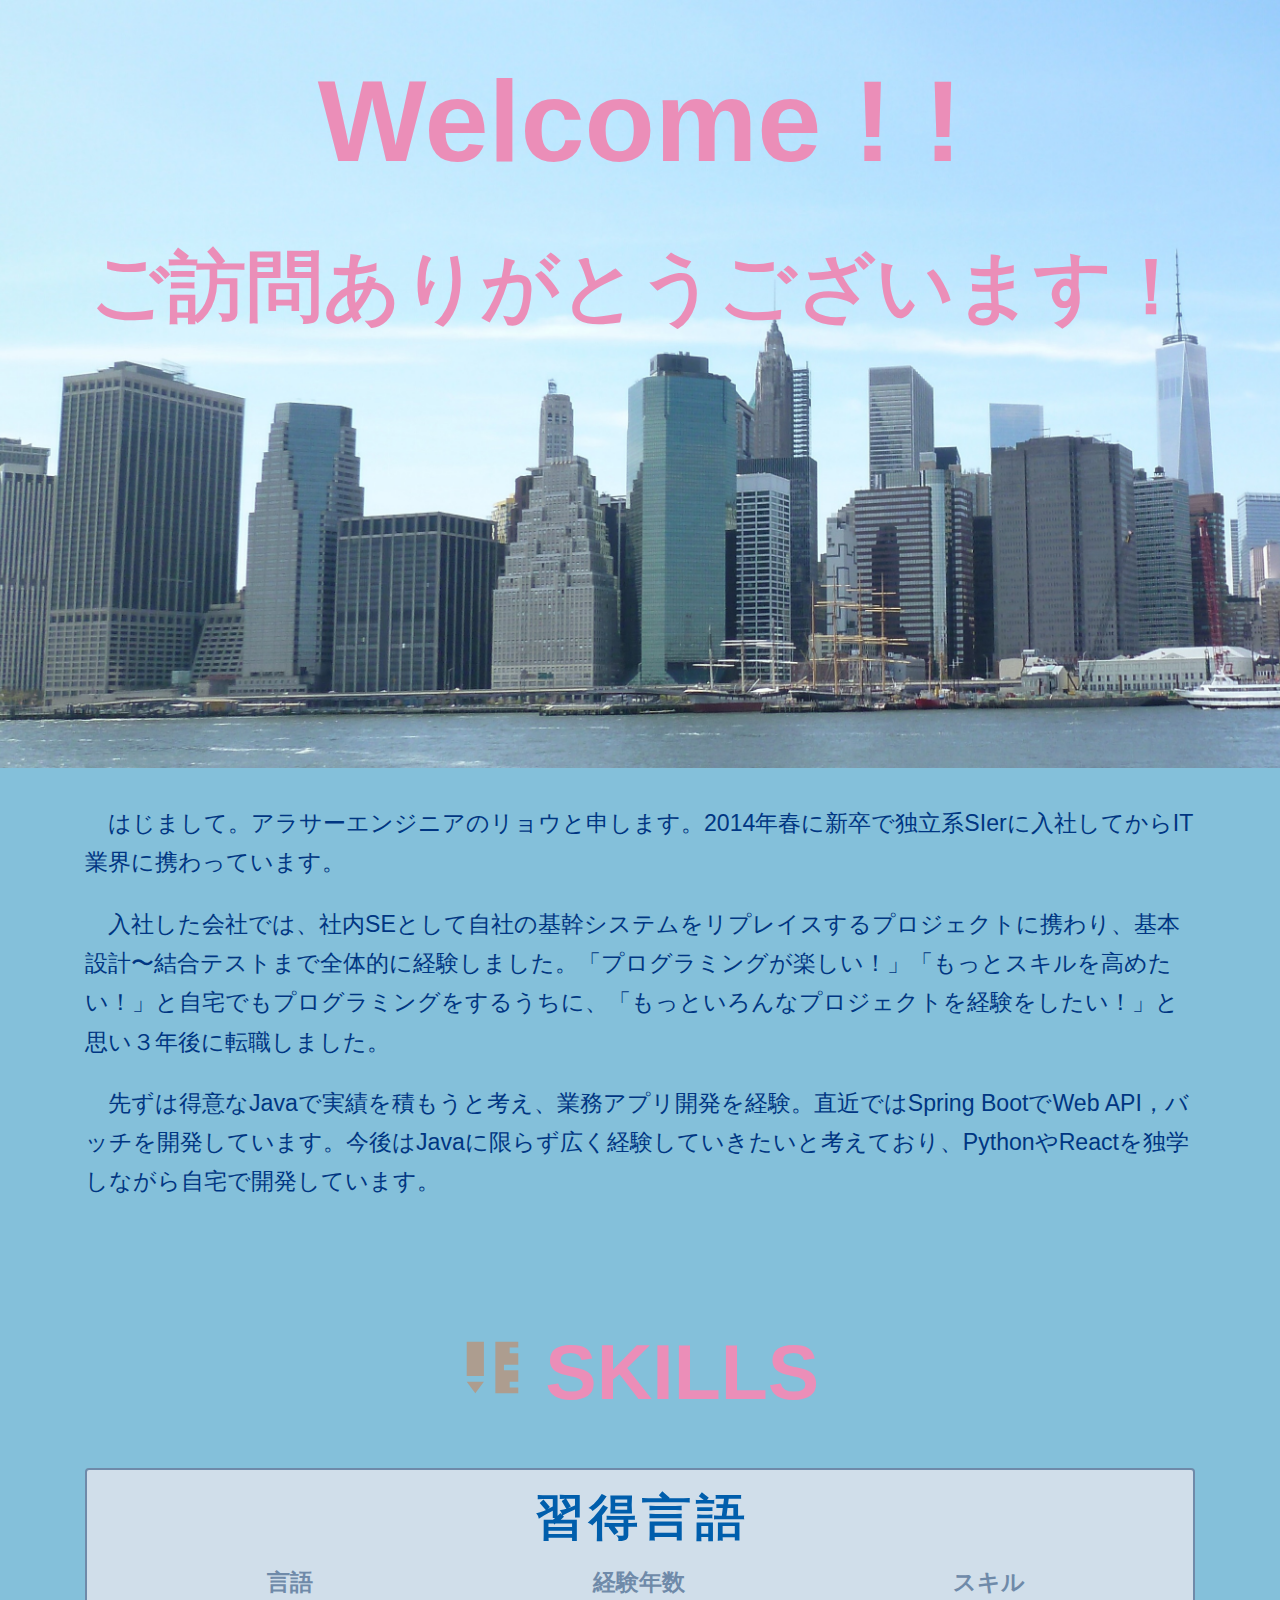
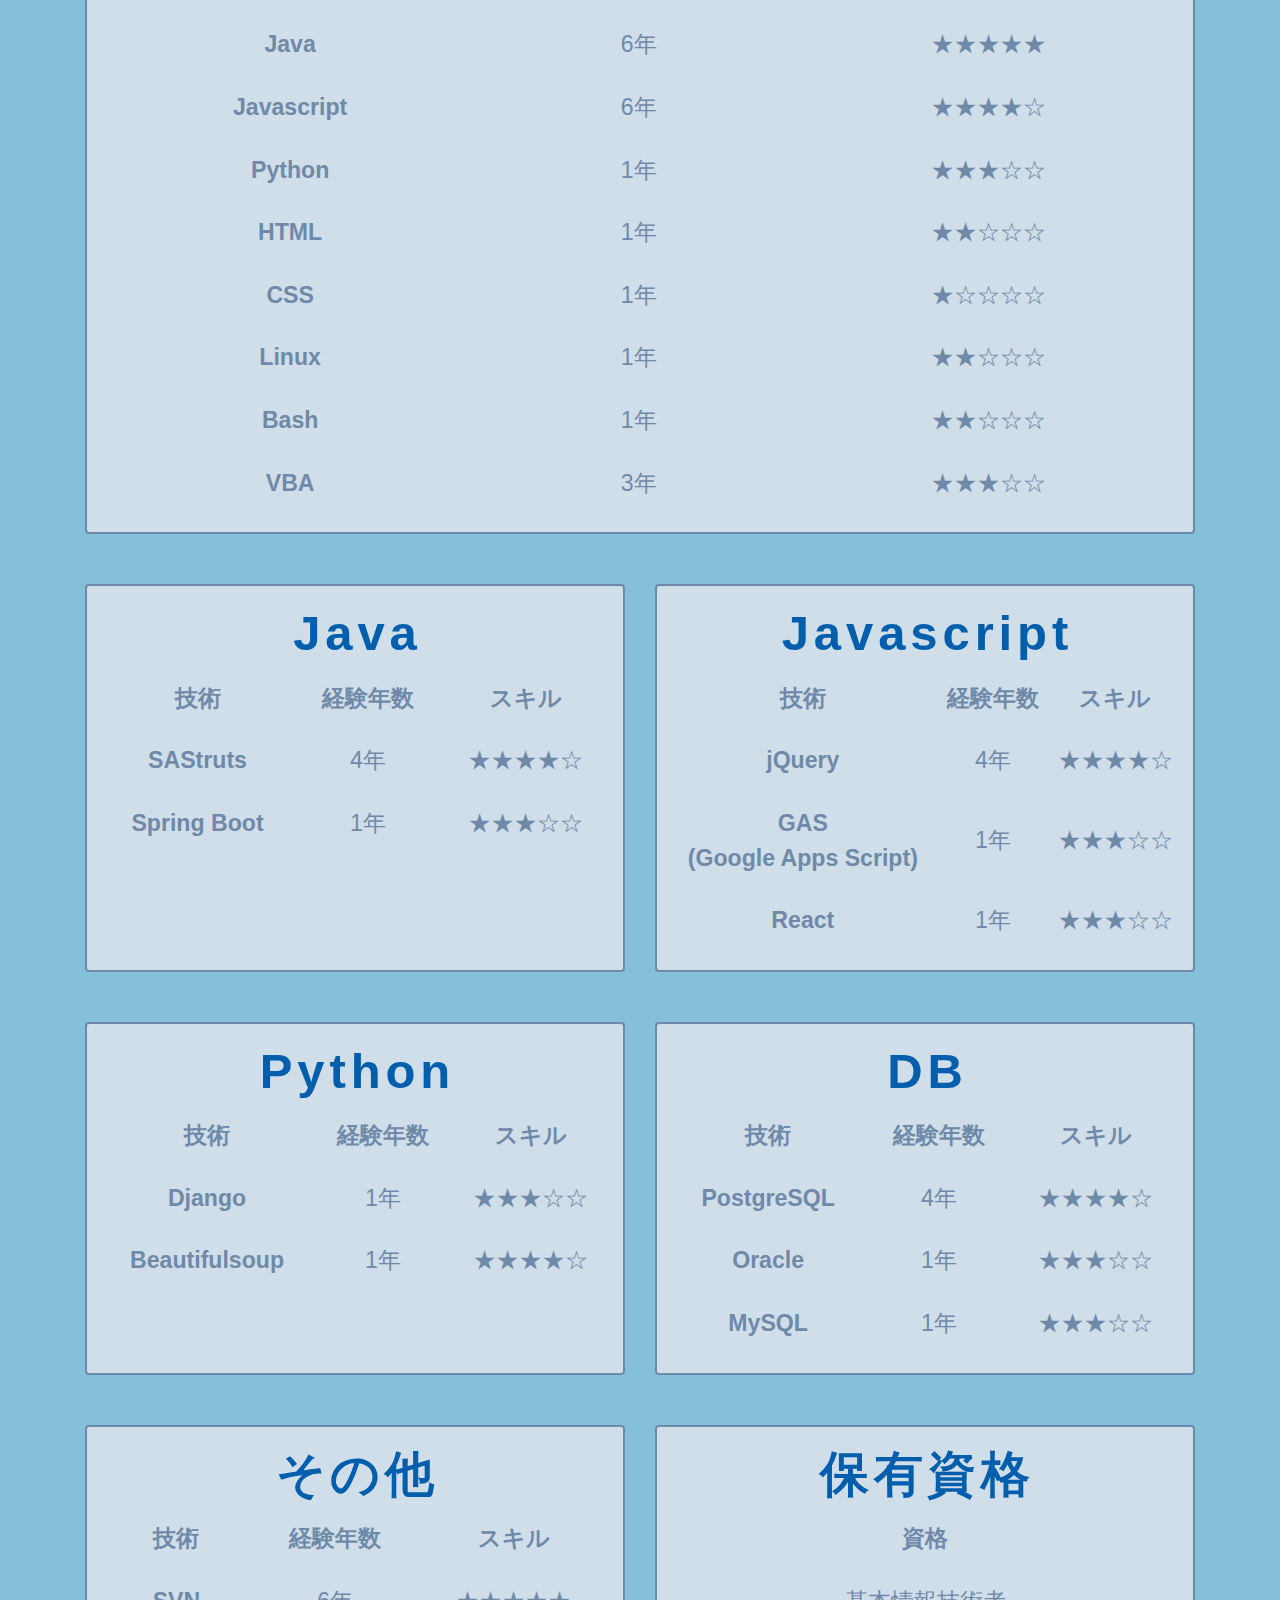
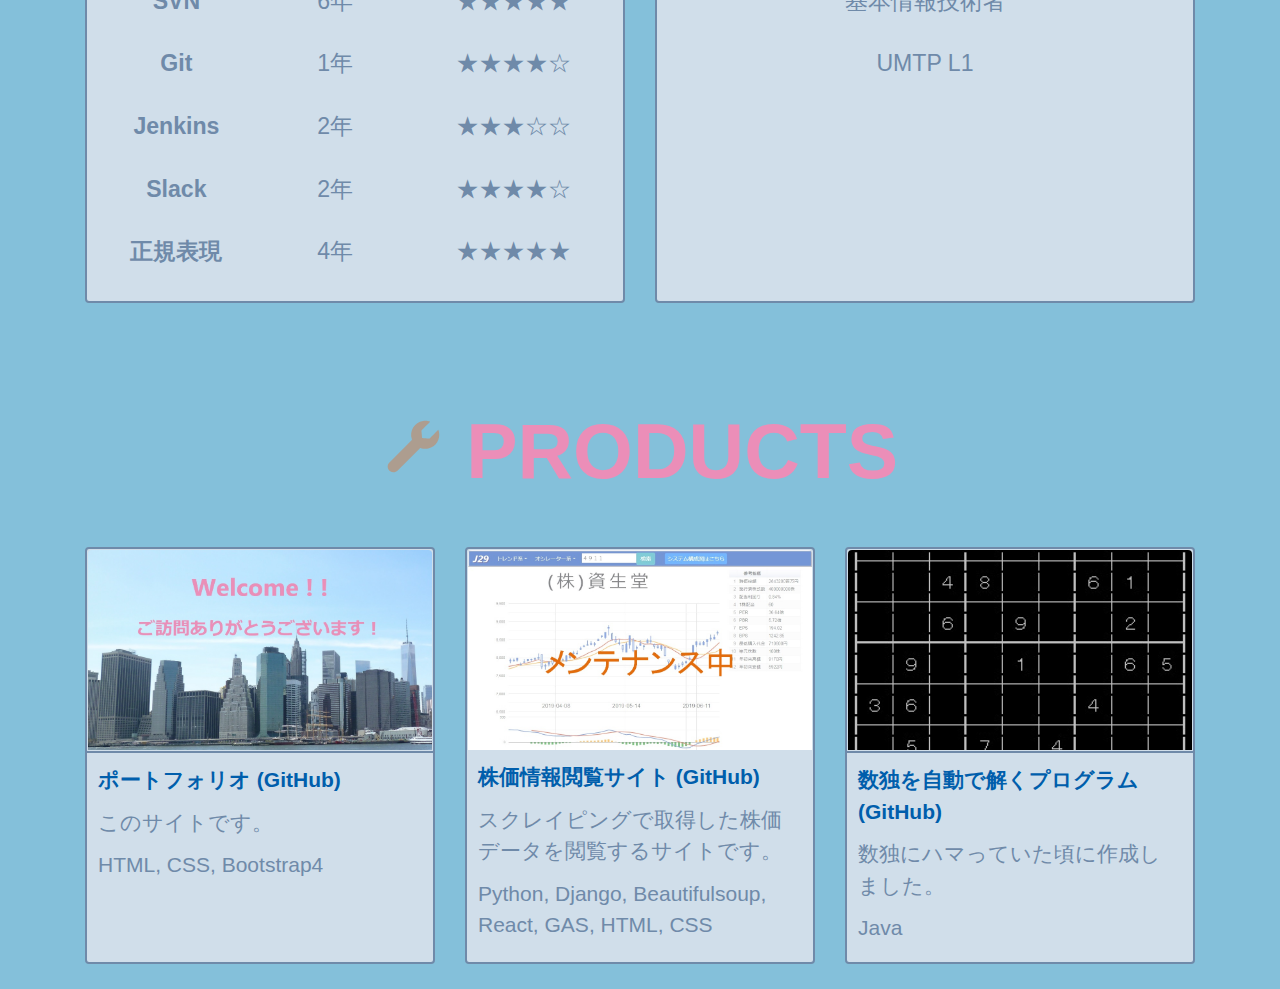
==== commit 089a69fa: "J29　ドメイン有効期限切れのため、メンテナンス中にした。" ====
--- a/index.html
+++ b/index.html
@@ -293,7 +293,8 @@
                 </div>
                 <div class="col col-12 col-lg-4">
                     <figure>
-                    <a href="https://www.j29.shop/" target="_blank"><div class="work-fig work-pic-2"></div></a>
+                        <div class="work-fig work-pic-2"></div>
+                        <!-- <a href="https://www.j29.shop/" target="_blank"><div class="work-fig work-pic-2"></div></a> -->
                         <figcaption>
                             <p class="work-title"><a href="https://github.com/ree-kun/J29" target="_blank">株価情報閲覧サイト (GitHub)</a></p>
                             <p>スクレイピングで取得した株価データを閲覧するサイトです。</p>
--- a/style.css
+++ b/style.css
@@ -127,7 +127,8 @@
 }
 
 .work-pic-2 {
-    background-image: url('work2-pic.jpg');
+    background-image: url('work2-pic_maintenance.jpg');
+    cursor: default;
 }
 
 .work-pic-3 {
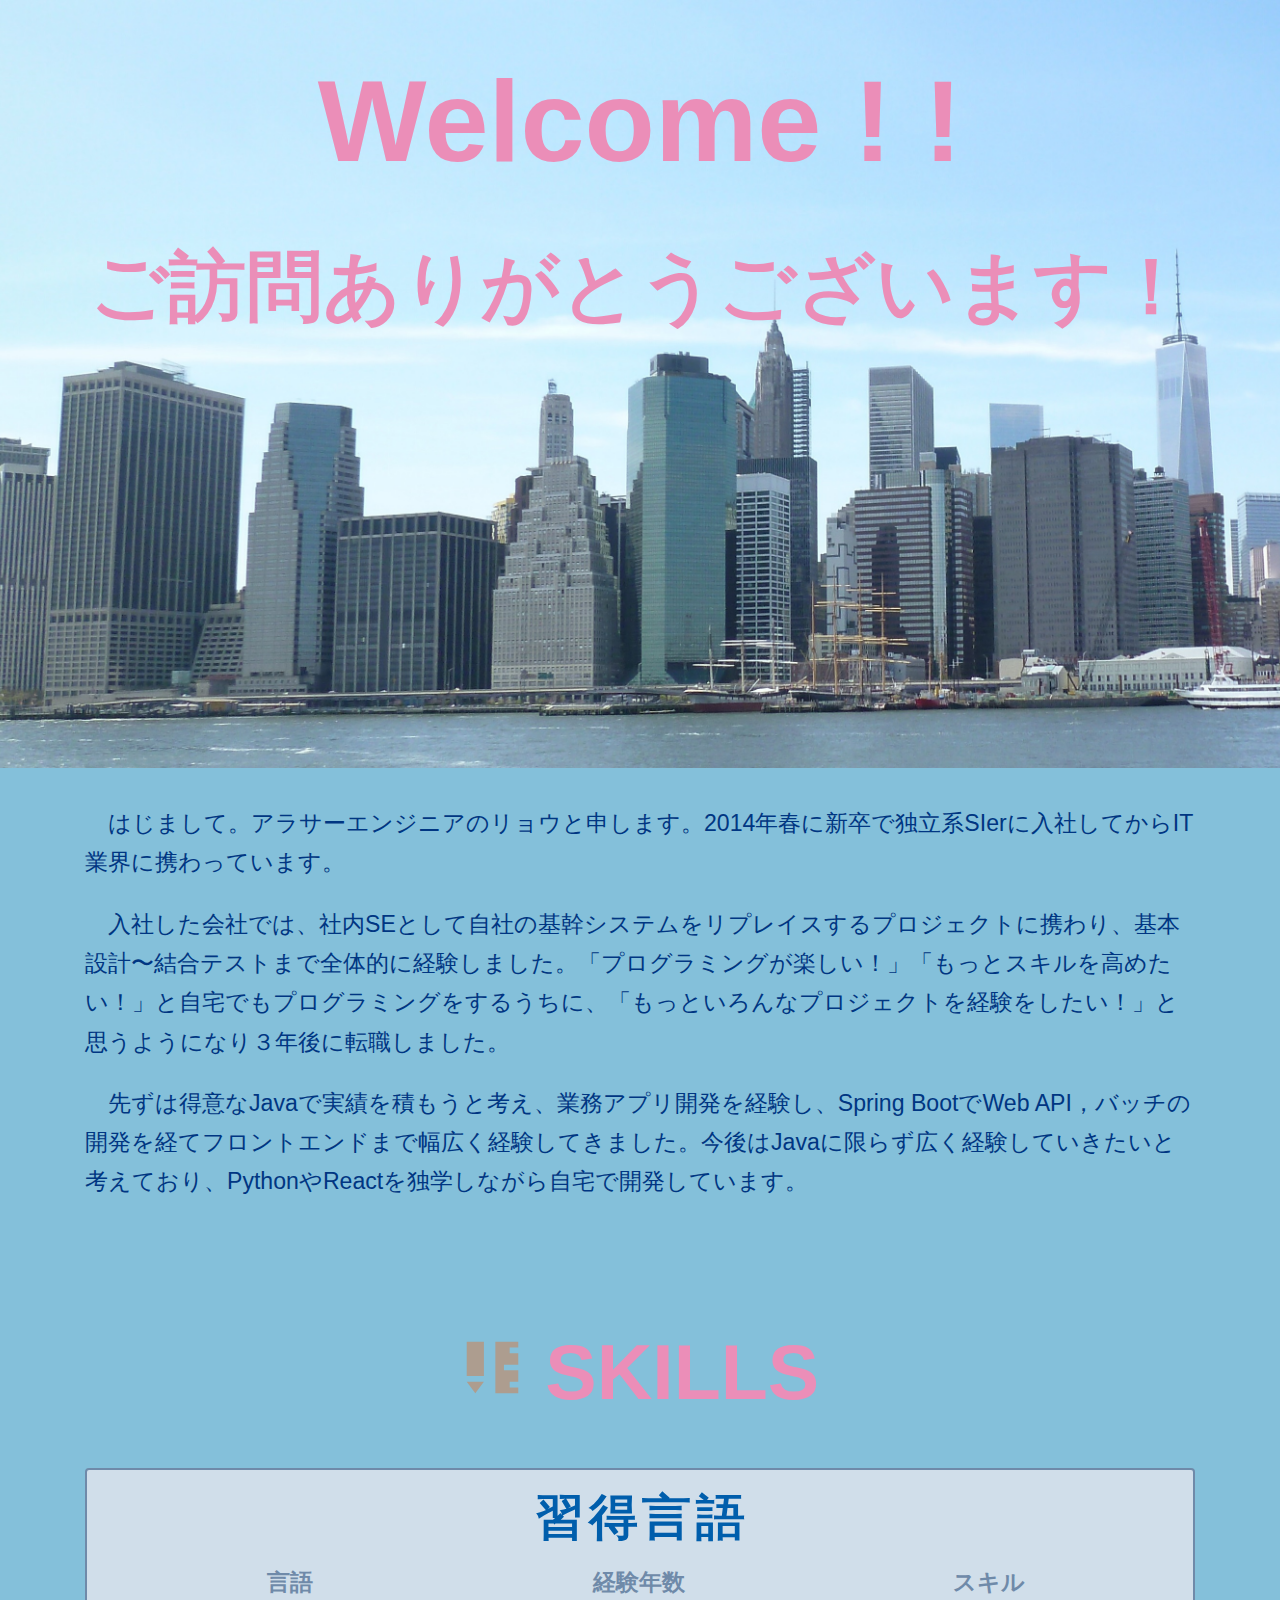
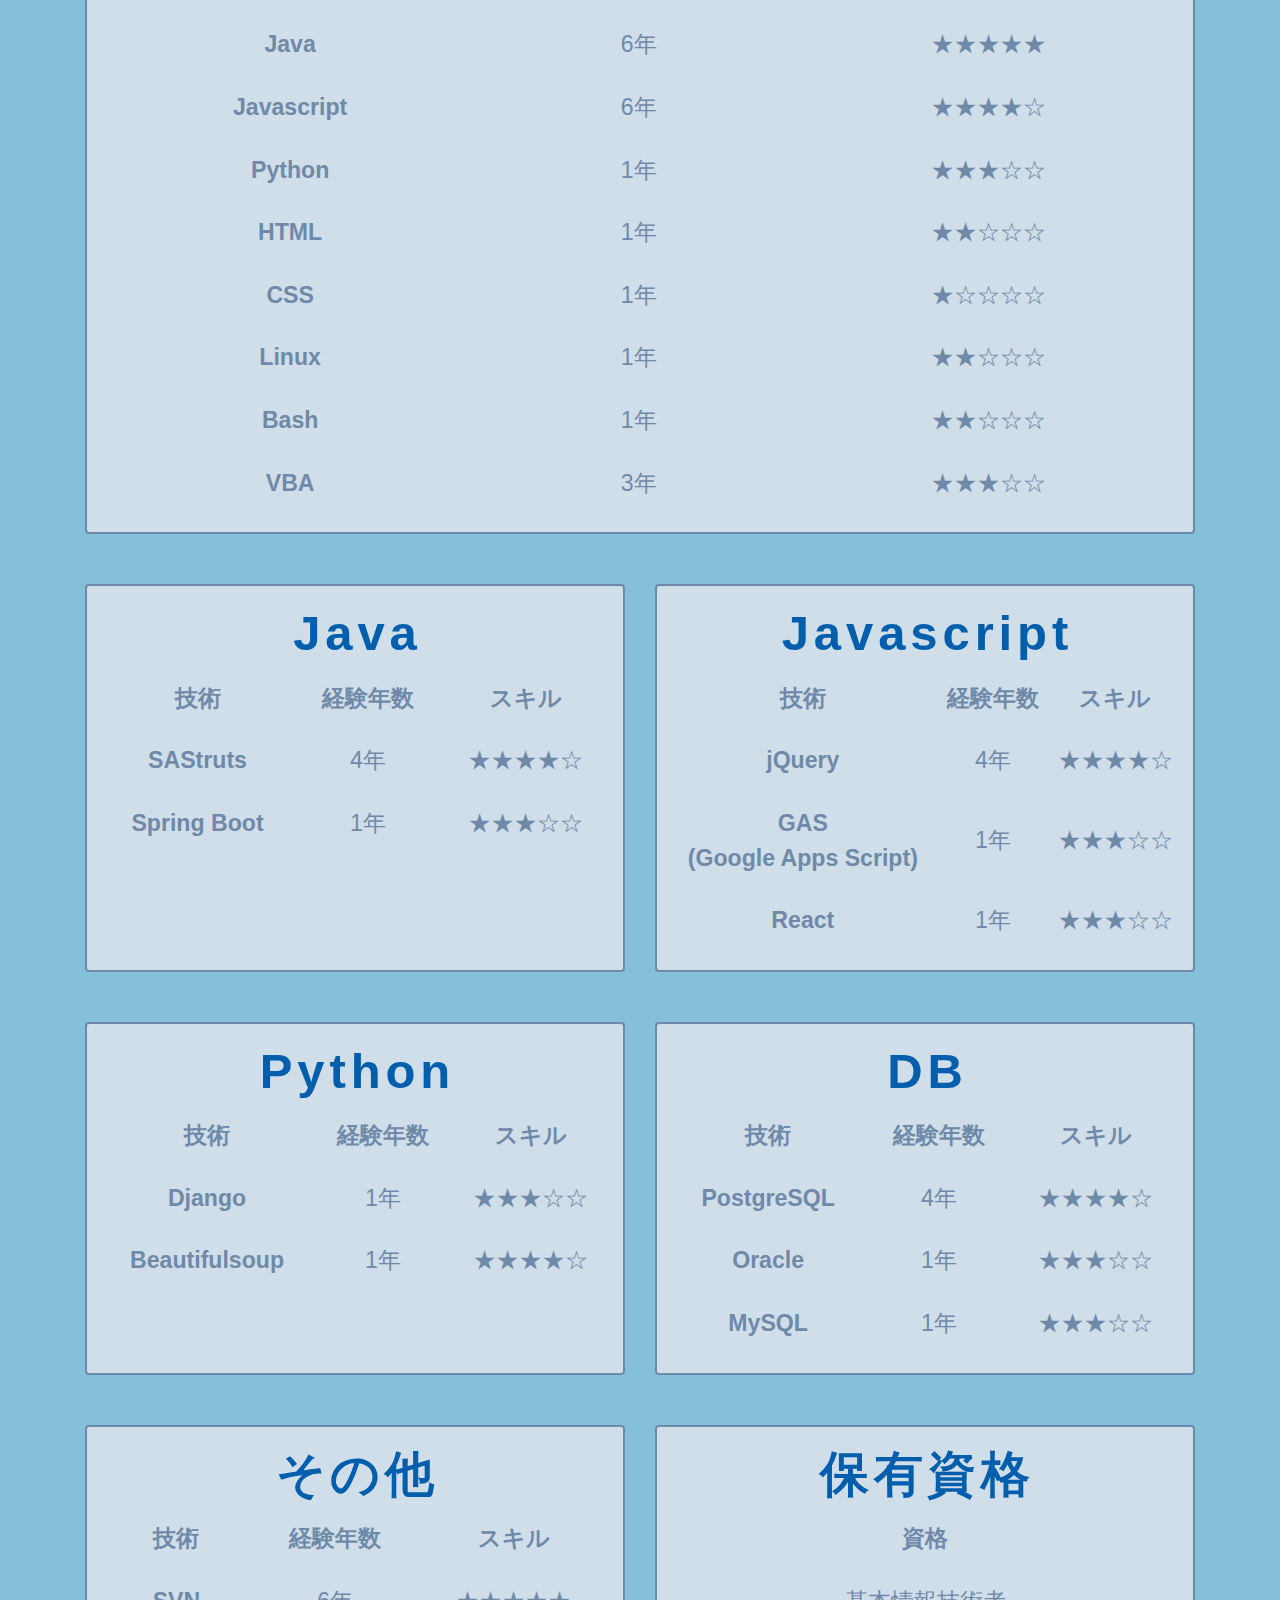
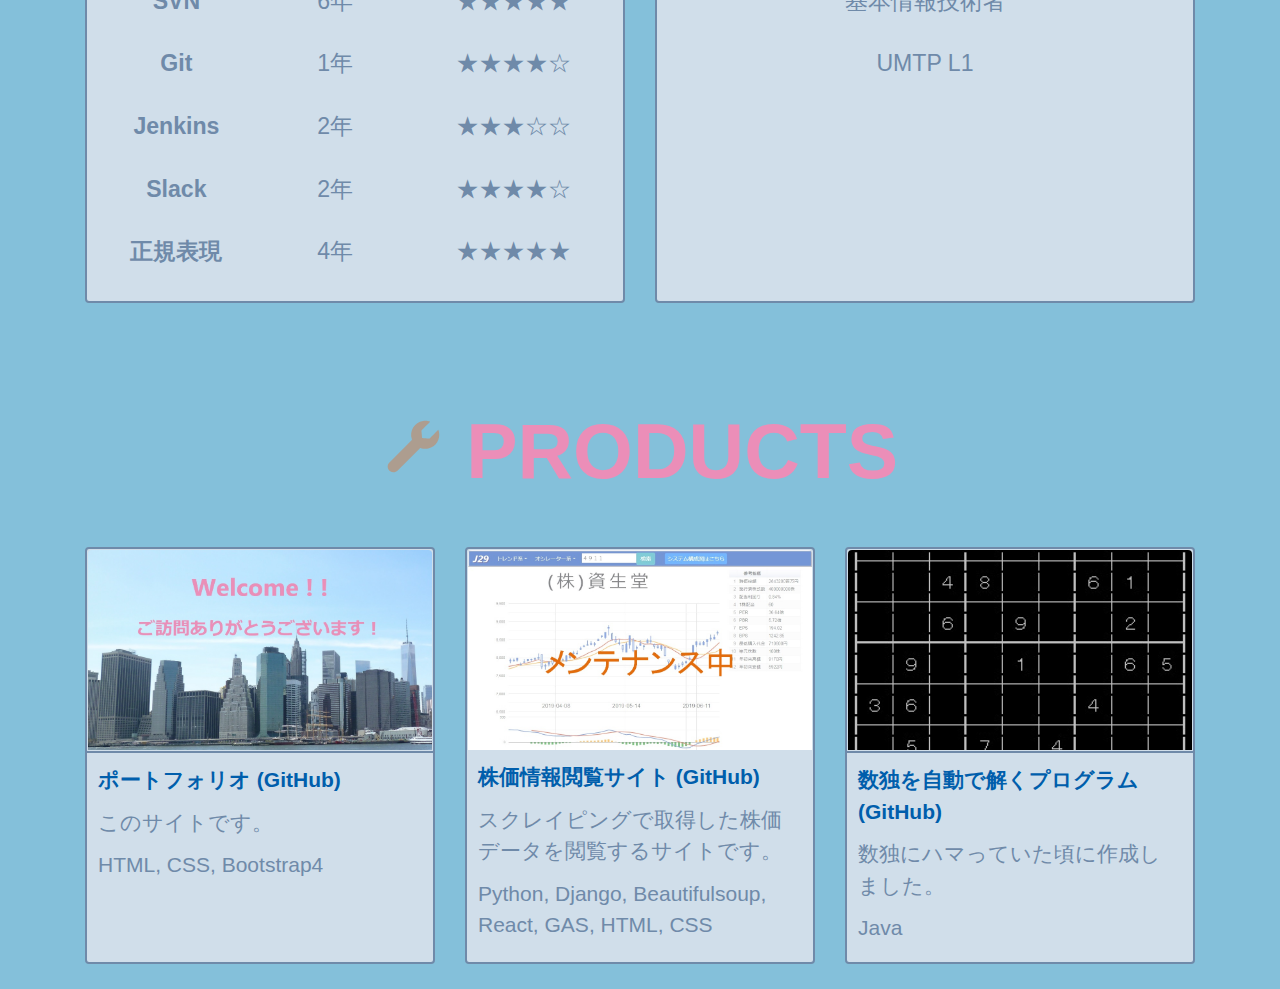
==== commit b485cccd: "冒頭の文章を最新化した。" ====
--- a/index.html
+++ b/index.html
@@ -22,10 +22,10 @@
                         　はじまして。アラサーエンジニアのリョウと申します。2014年春に新卒で独立系SIerに入社してからIT業界に携わっています。
                     </p>
                     <p class="profile">
-                        　入社した会社では、社内SEとして自社の基幹システムをリプレイスするプロジェクトに携わり、基本設計〜結合テストまで全体的に経験しました。「プログラミングが楽しい！」「もっとスキルを高めたい！」と自宅でもプログラミングをするうちに、「もっといろんなプロジェクトを経験をしたい！」と思い３年後に転職しました。
+                        　入社した会社では、社内SEとして自社の基幹システムをリプレイスするプロジェクトに携わり、基本設計〜結合テストまで全体的に経験しました。「プログラミングが楽しい！」「もっとスキルを高めたい！」と自宅でもプログラミングをするうちに、「もっといろんなプロジェクトを経験をしたい！」と思うようになり３年後に転職しました。
                     </p>
                     <p class="profile">
-                        　先ずは得意なJavaで実績を積もうと考え、業務アプリ開発を経験。直近ではSpring BootでWeb API，バッチを開発しています。今後はJavaに限らず広く経験していきたいと考えており、PythonやReactを独学しながら自宅で開発しています。
+                        　先ずは得意なJavaで実績を積もうと考え、業務アプリ開発を経験し、Spring BootでWeb API，バッチの開発を経てフロントエンドまで幅広く経験してきました。今後はJavaに限らず広く経験していきたいと考えており、PythonやReactを独学しながら自宅で開発しています。
                     </p>
                 </div>
             </div>
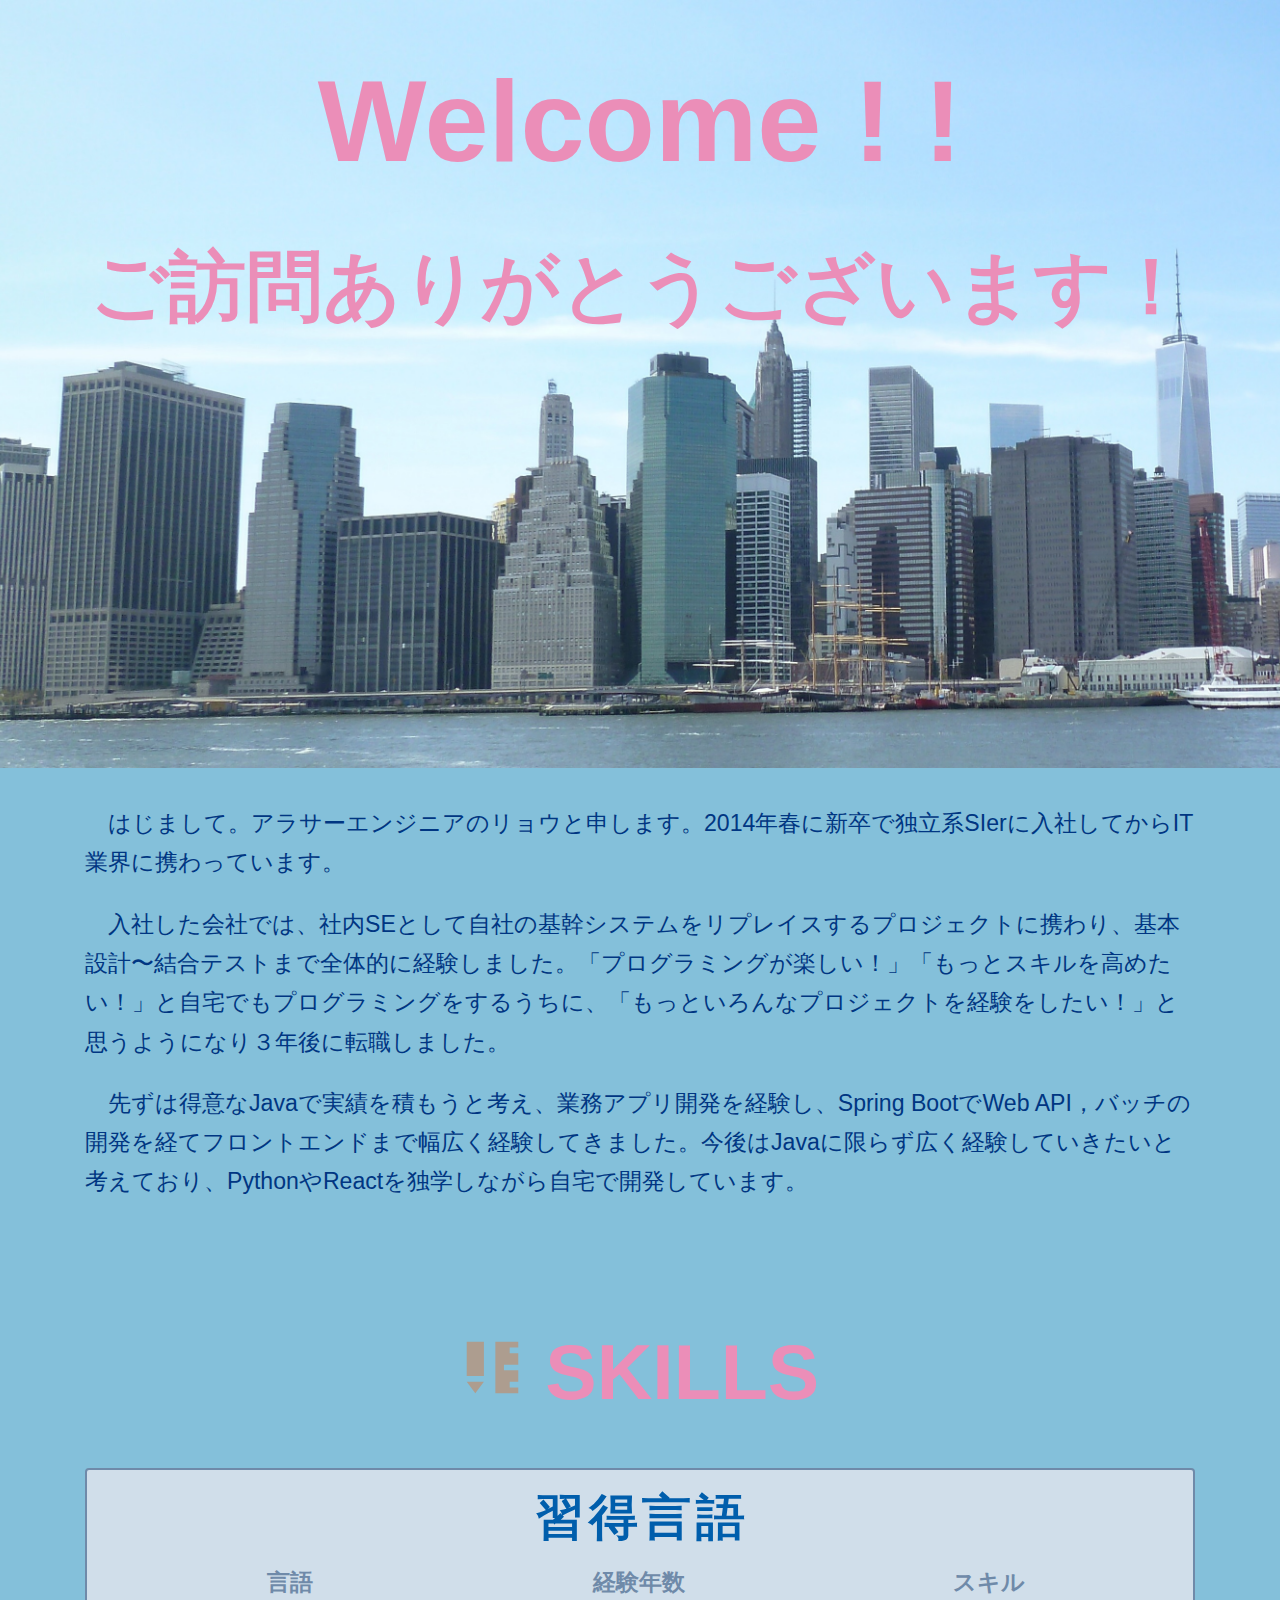
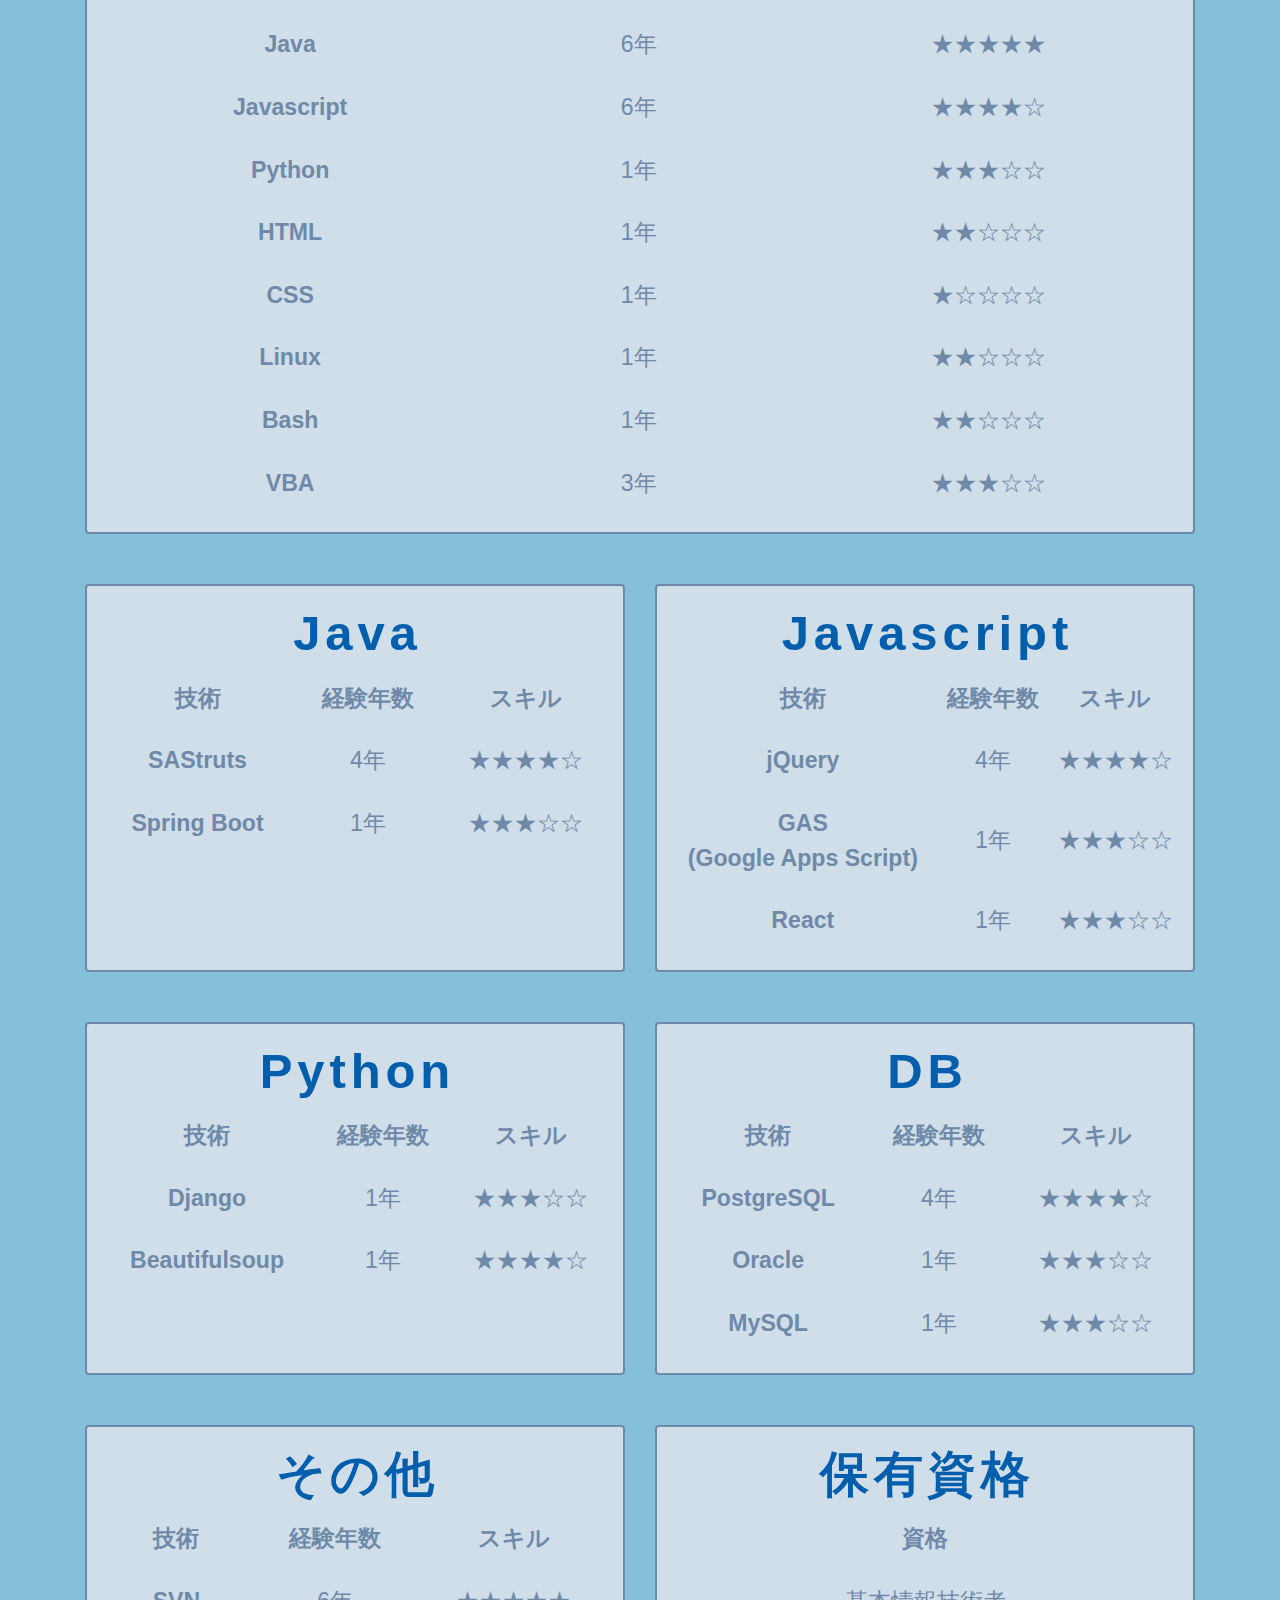
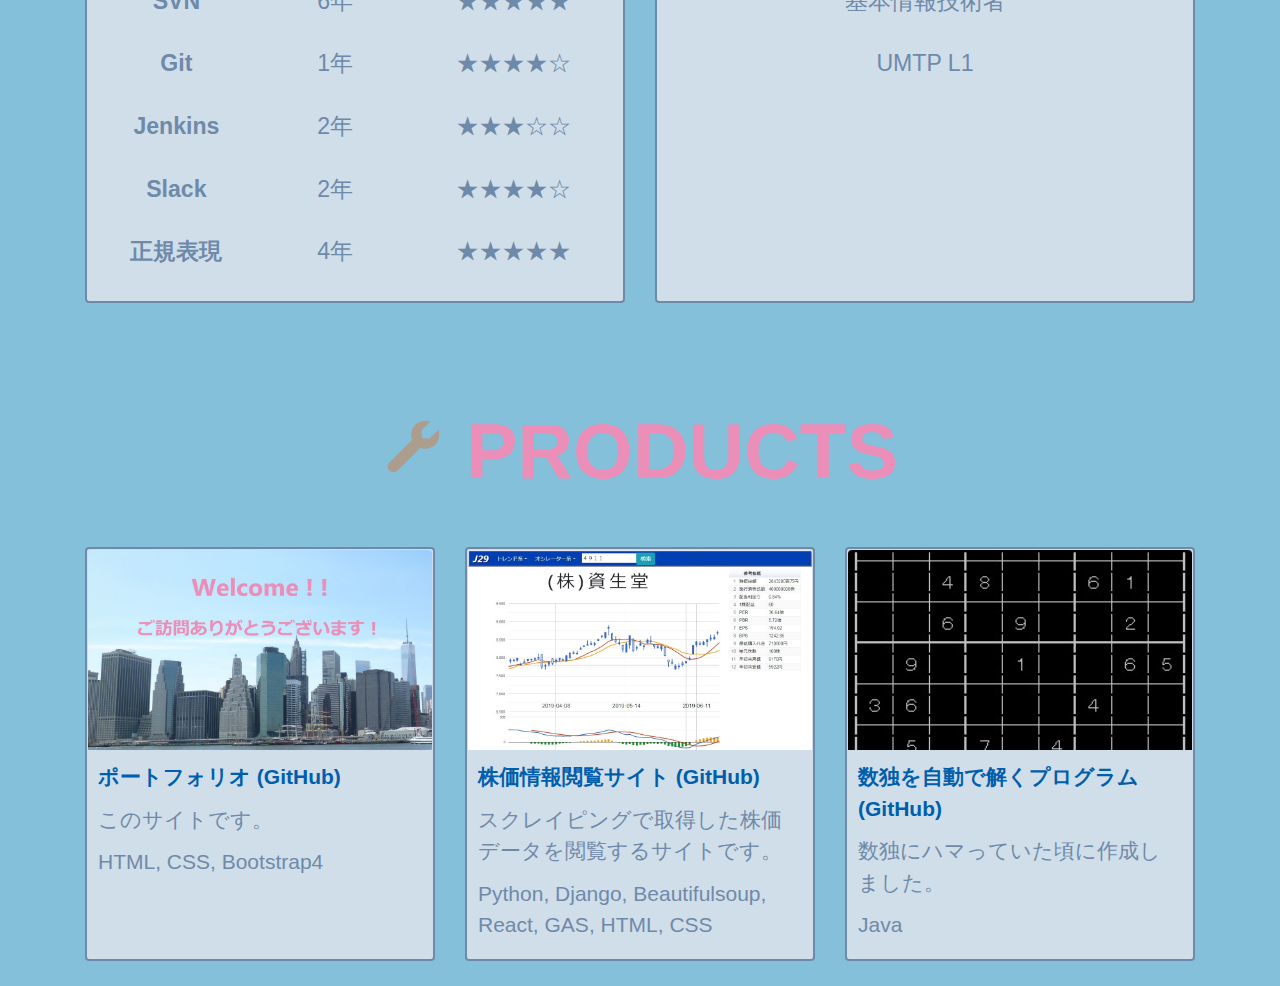
==== commit 8f35de05: "成果物の画像を差し替え、リンクを削除。" ====
--- a/index.html
+++ b/index.html
@@ -283,7 +283,7 @@
                 </h2>
                 <div class="col col-12 col-lg-4">
                     <figure>
-                        <a href="https://ree-kun.github.io/portfolio/" target="_blank"><div class="work-fig work-pic-1"></div></a>
+                        <div class="work-fig work-pic-1"></div>
                         <figcaption>
                             <p class="work-title"><a href="https://github.com/ree-kun/portfolio" target="_blank">ポートフォリオ (GitHub)</a></p>
                             <p>このサイトです。</p>
@@ -294,7 +294,6 @@
                 <div class="col col-12 col-lg-4">
                     <figure>
                         <div class="work-fig work-pic-2"></div>
-                        <!-- <a href="https://www.j29.shop/" target="_blank"><div class="work-fig work-pic-2"></div></a> -->
                         <figcaption>
                             <p class="work-title"><a href="https://github.com/ree-kun/J29" target="_blank">株価情報閲覧サイト (GitHub)</a></p>
                             <p>スクレイピングで取得した株価データを閲覧するサイトです。</p>
@@ -304,7 +303,7 @@
                 </div>
                 <div class="col col-12 col-lg-4">
                     <figure>
-                        <a href="https://github.com/ree-kun/numberplace/" target="_blank"><div class="work-fig work-pic-3"></div></a>
+                        <div class="work-fig work-pic-3"></div>
                         <figcaption>
                             <p class="work-title"><a href="https://github.com/ree-kun/numberplace" target="_blank">数独を自動で解くプログラム (GitHub)</a></p>
                             <p>数独にハマっていた頃に作成しました。</p>
--- a/style.css
+++ b/style.css
@@ -124,15 +124,17 @@
 
 .work-pic-1 {
     background-image: url('work1-pic.jpg');
+    cursor: default;
 }
 
 .work-pic-2 {
-    background-image: url('work2-pic_maintenance.jpg');
+    background-image: url('work2-pic.jpg');
     cursor: default;
 }
 
 .work-pic-3 {
     background-image: url('work3-pic.jpg');
+    cursor: default;
 }
 
 figure {
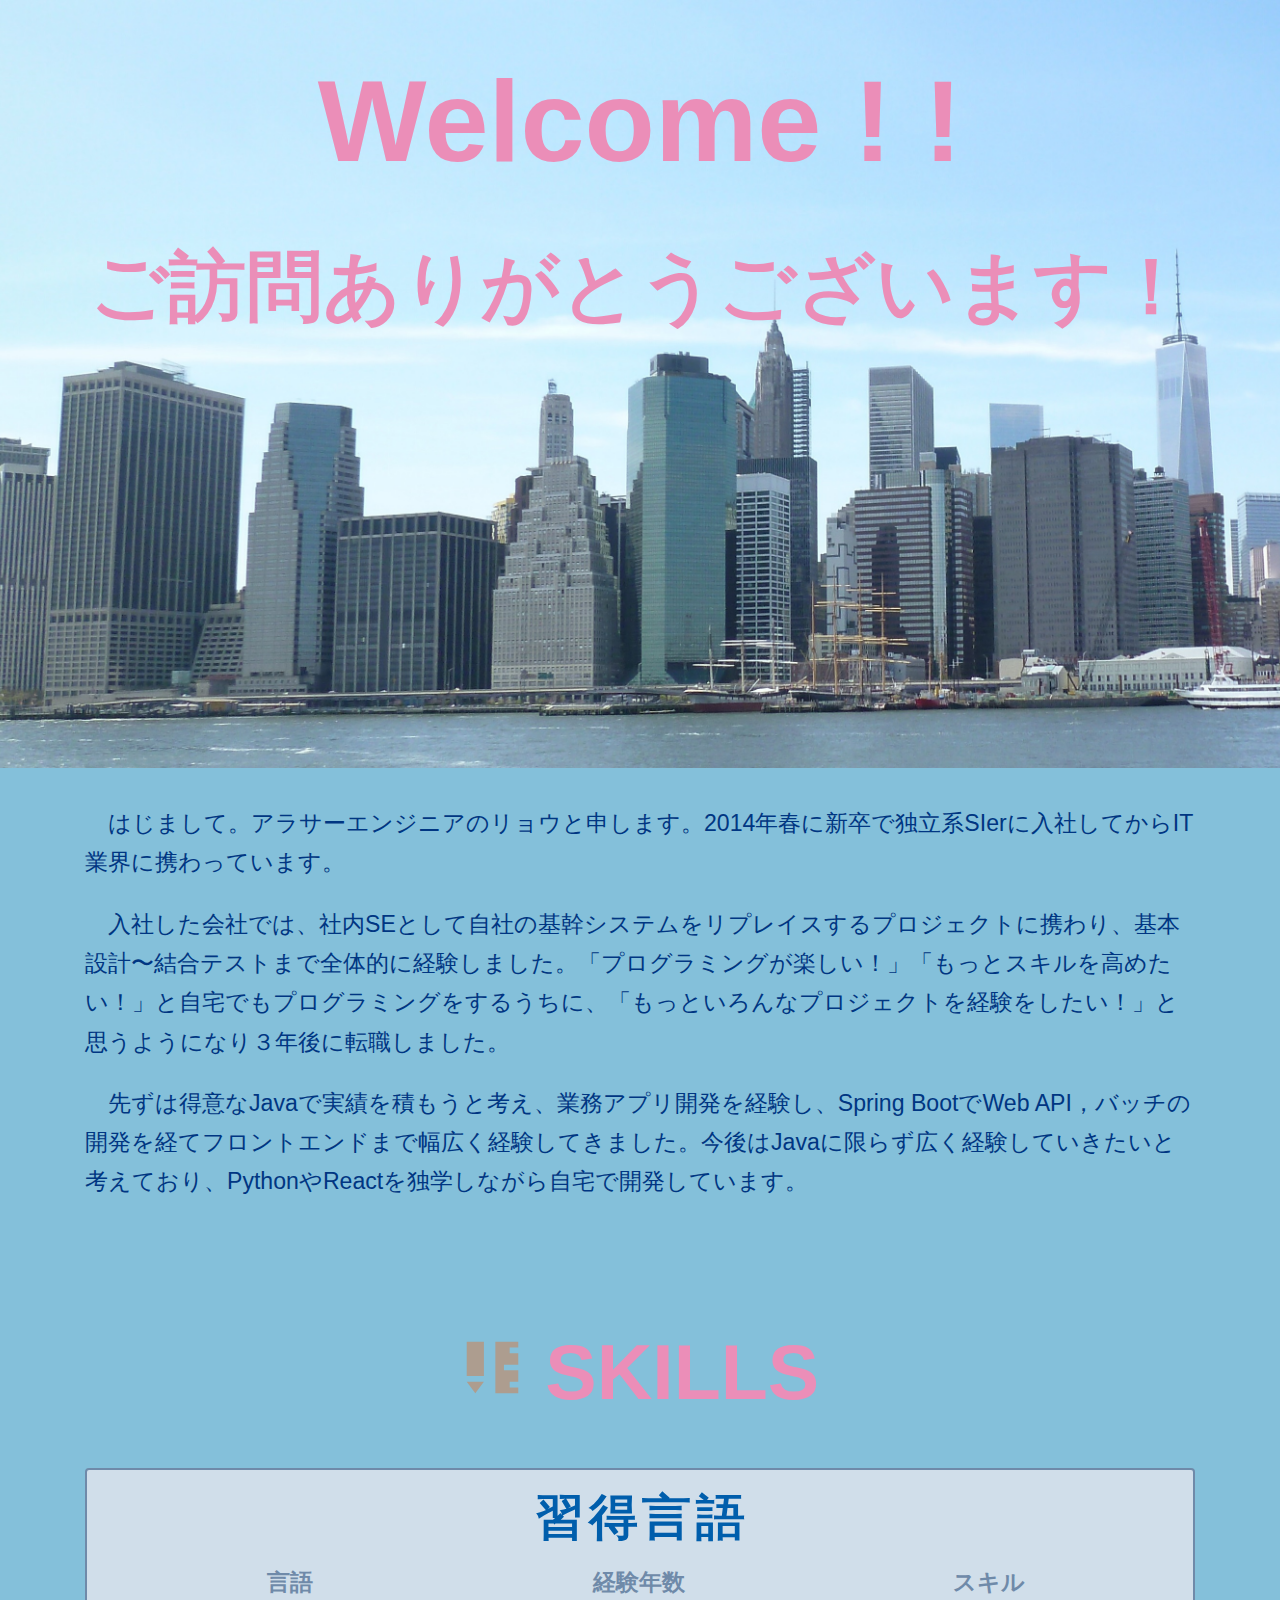
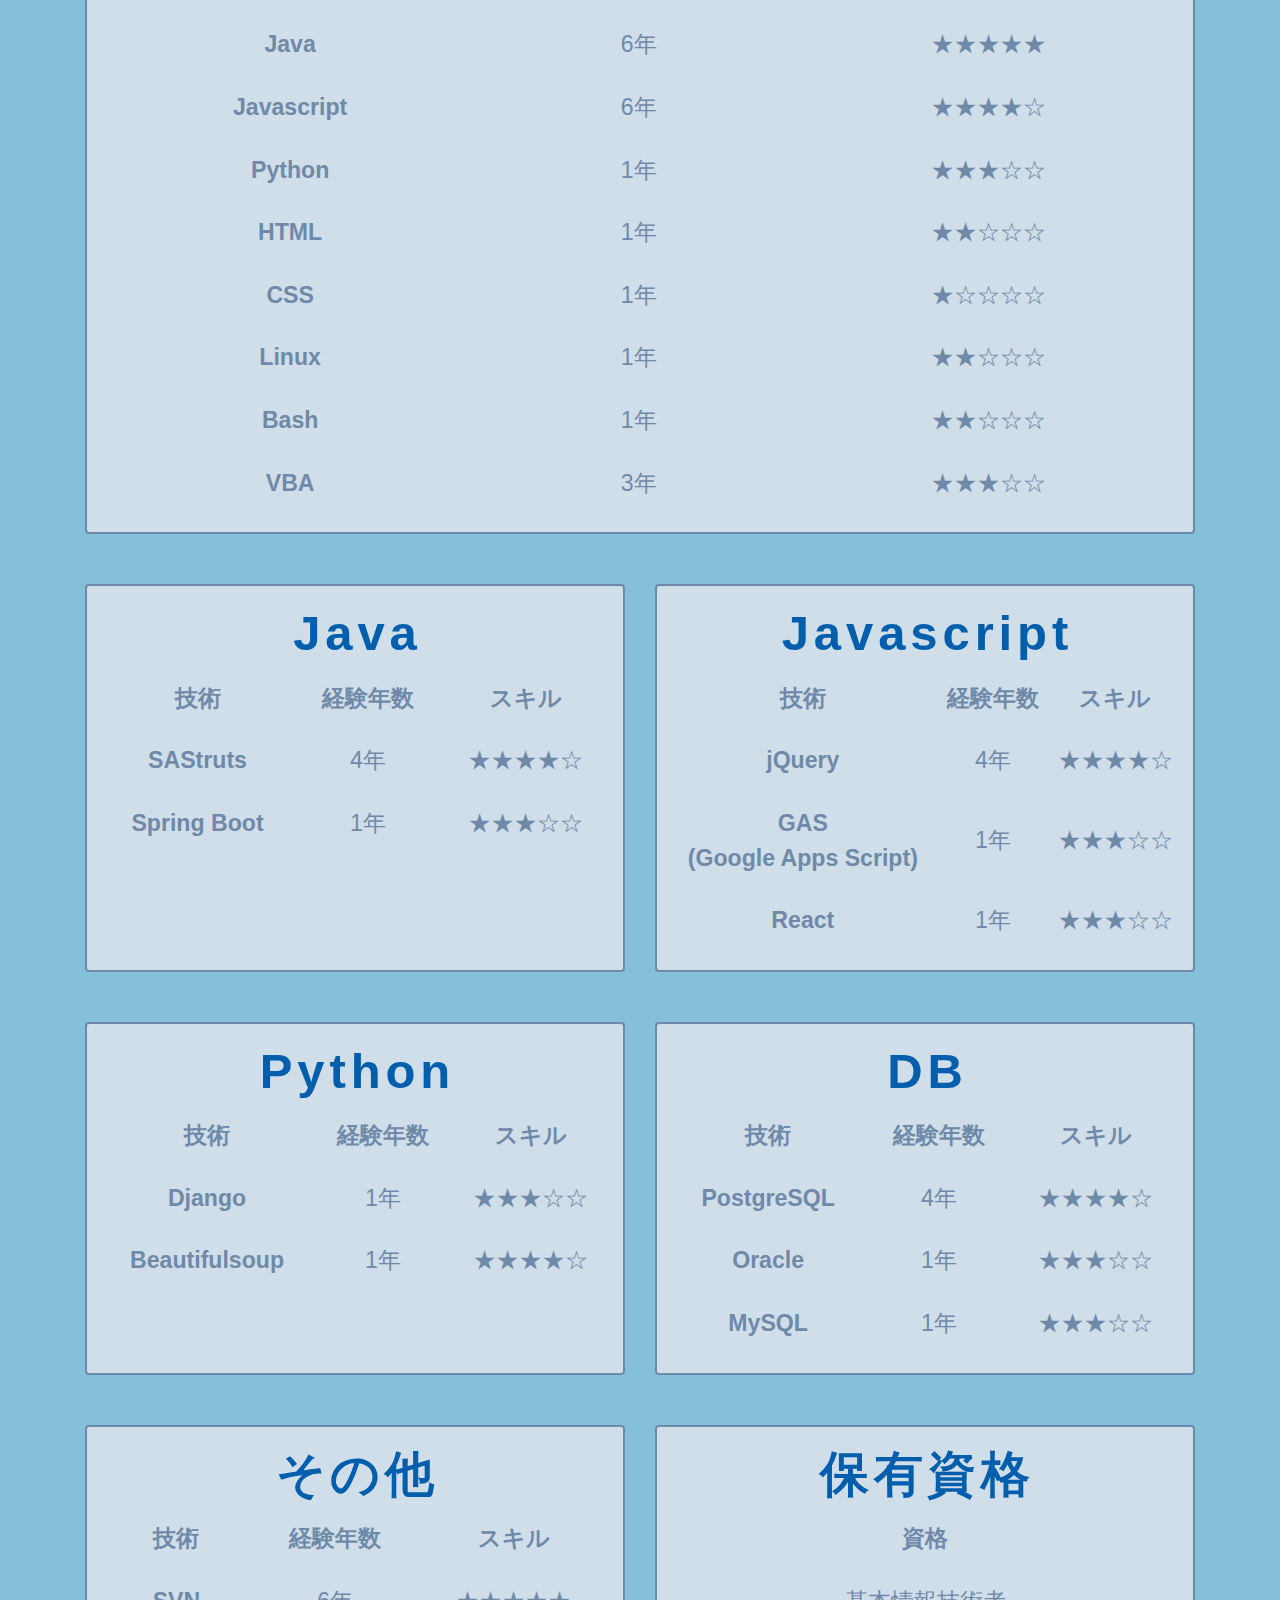
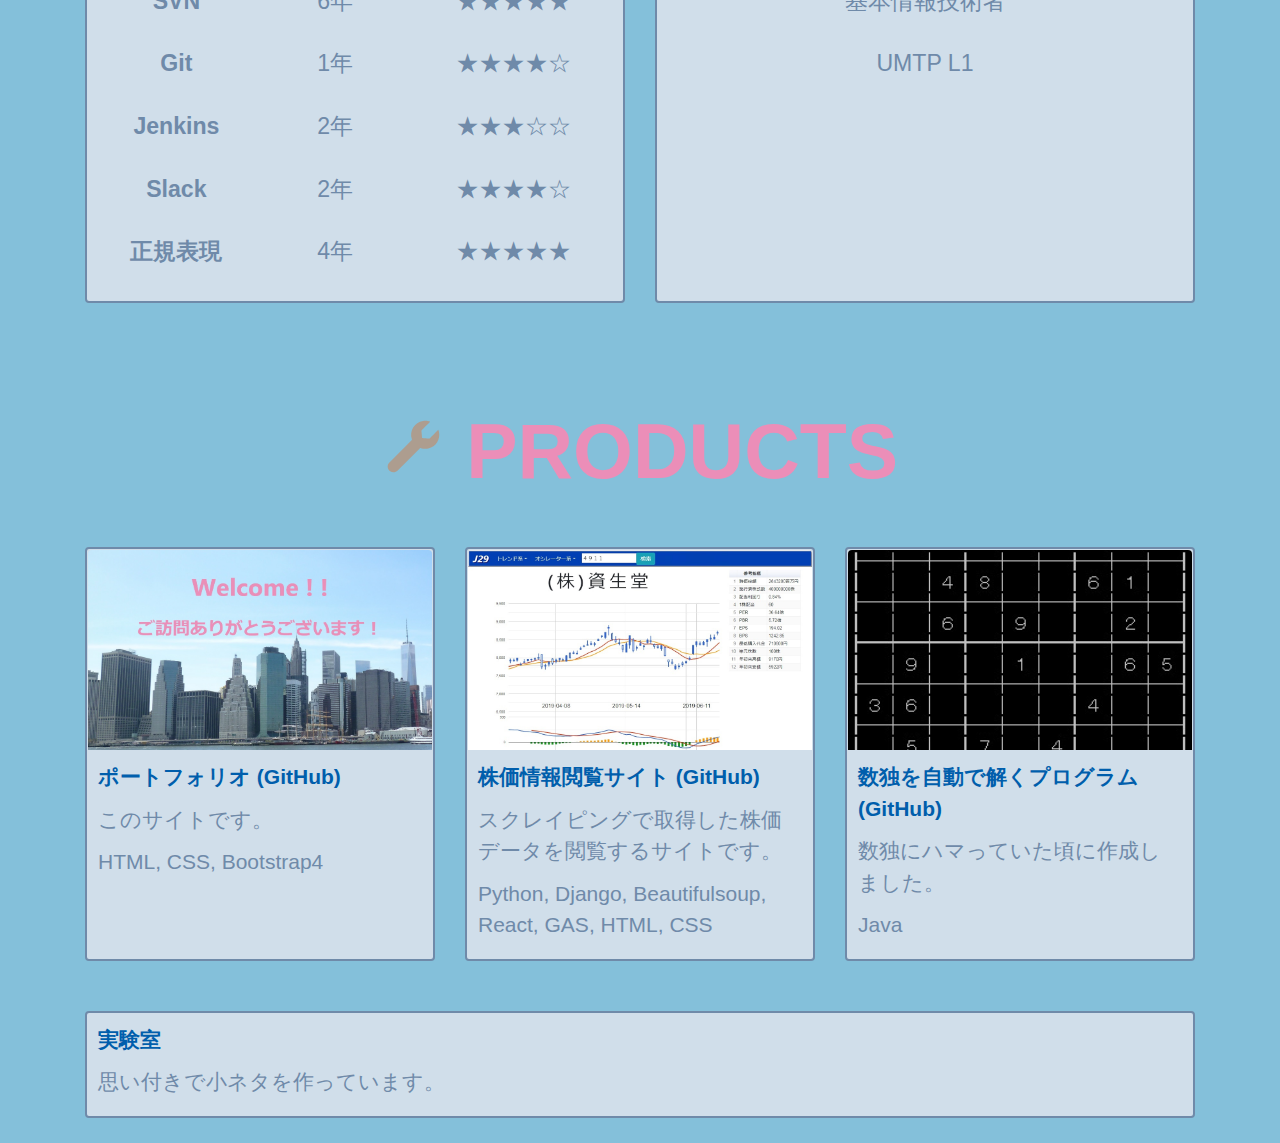
==== commit 4ec85664: "小ネタ集を入れる実験室ディレクトリを作成。" ====
--- a/index.html
+++ b/index.html
@@ -311,6 +311,15 @@
                         </figcaption>
                     </figure>
                 </div>
+                <div class="col col-12">
+                    <figure>
+                        <div class="aaa"></div>
+                        <figcaption>
+                            <p class="work-title"><a href="./ree-lab/" target="_blank">実験室</a></p>
+                            <p>思い付きで小ネタを作っています。</p>
+                        </figcaption>
+                    </figure>
+                </div>
             </div>
         </div>
     </body>
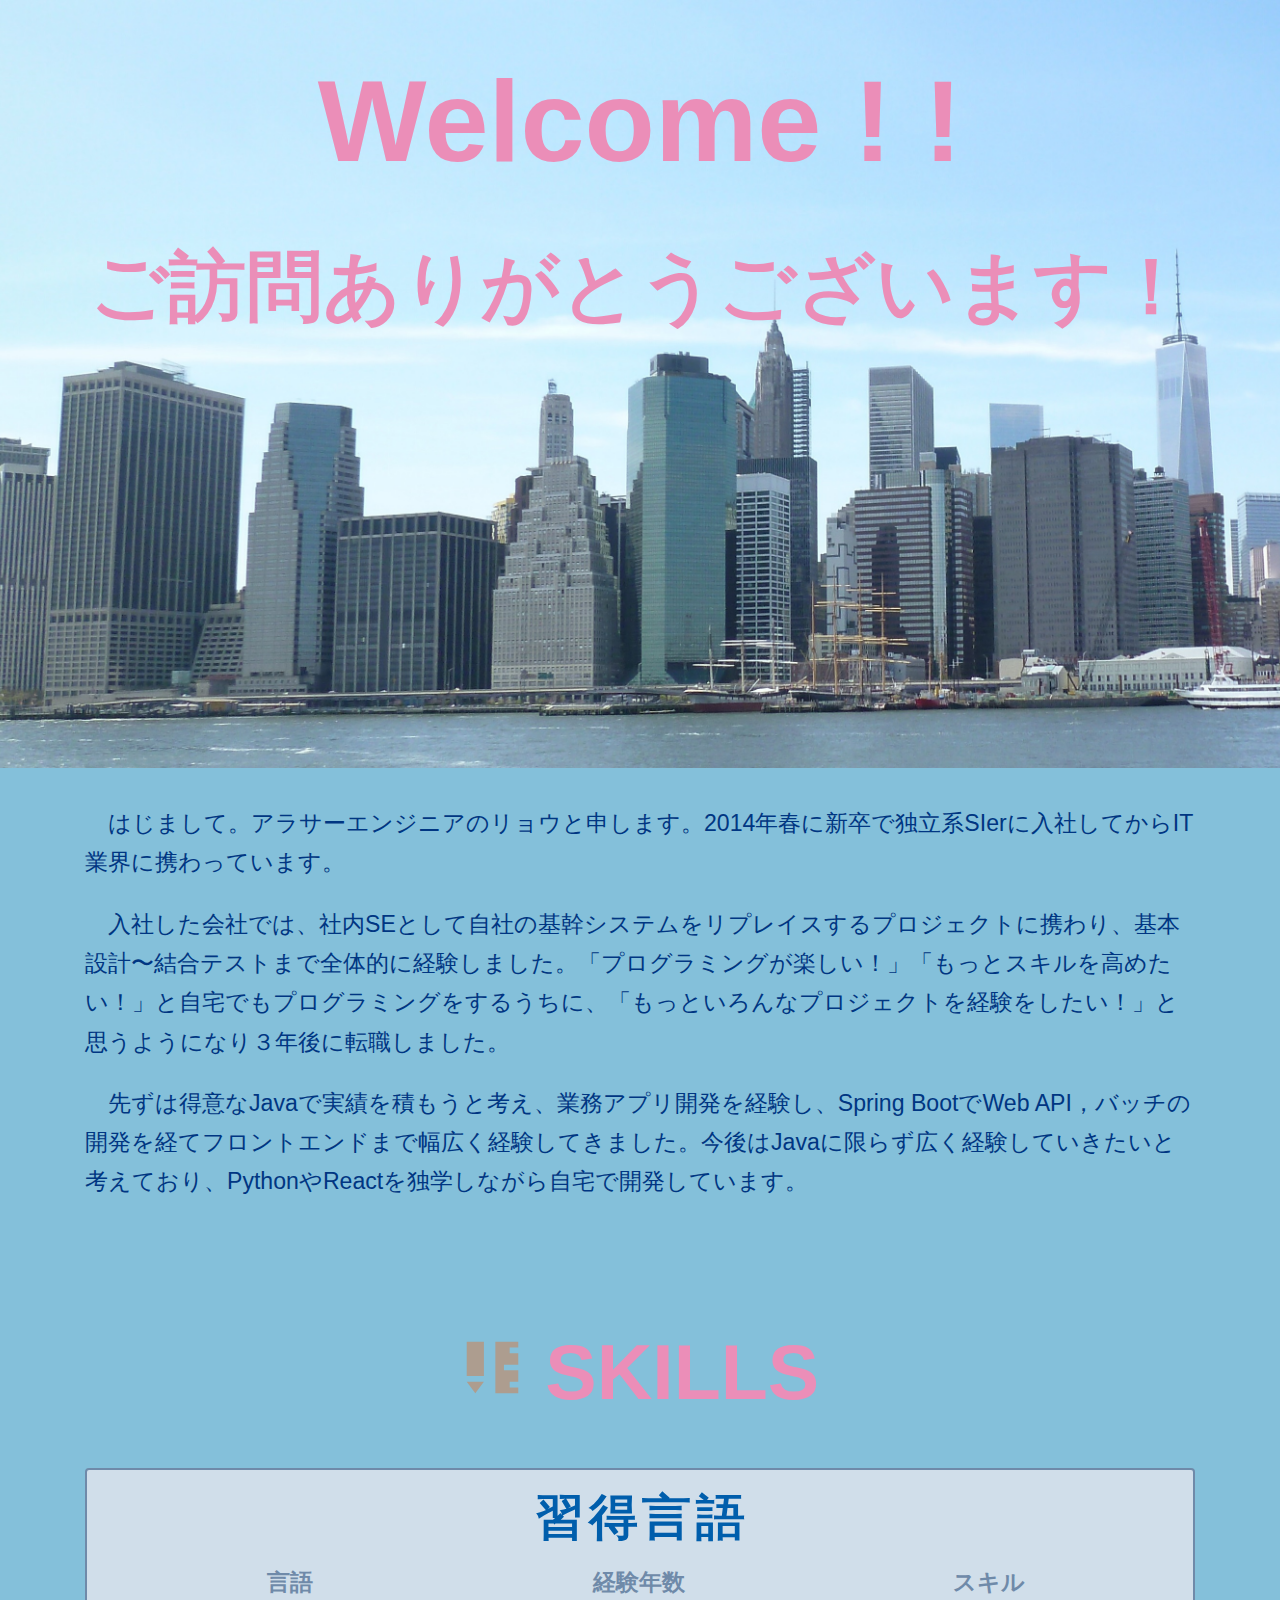
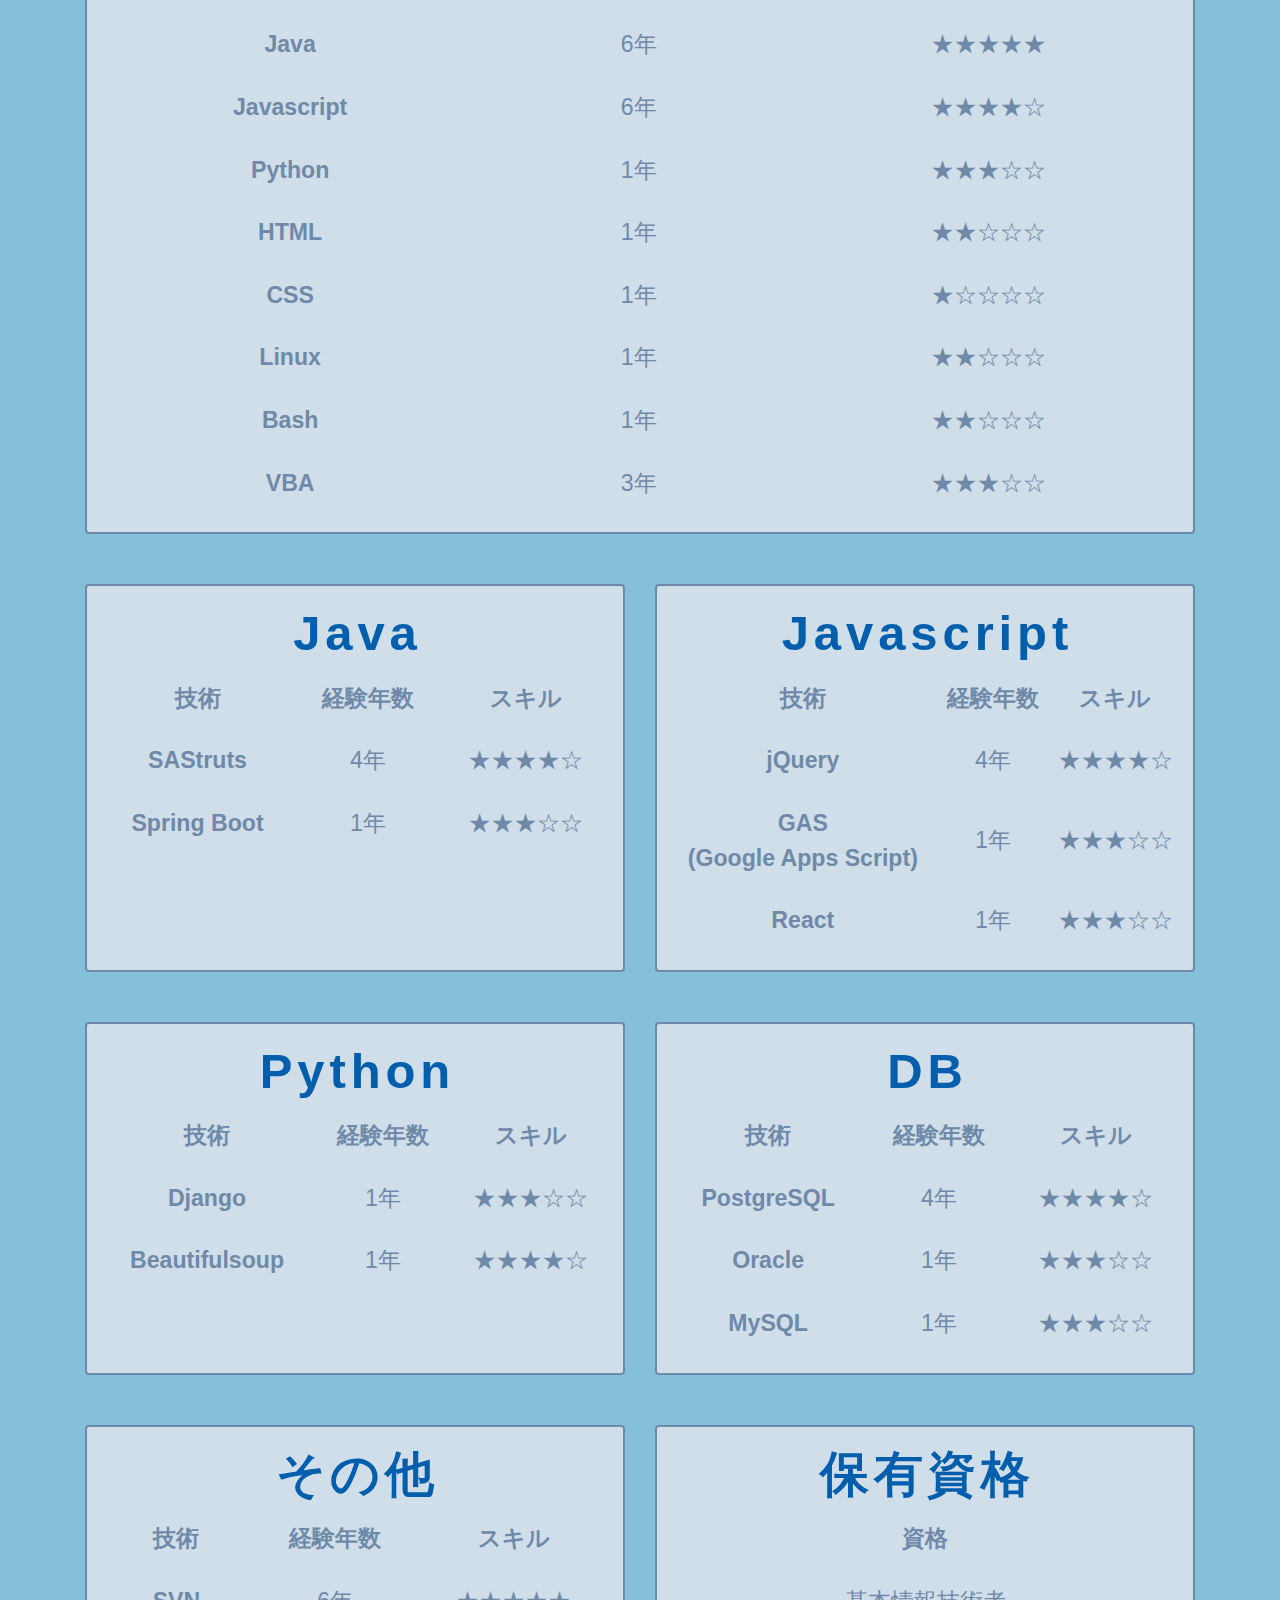
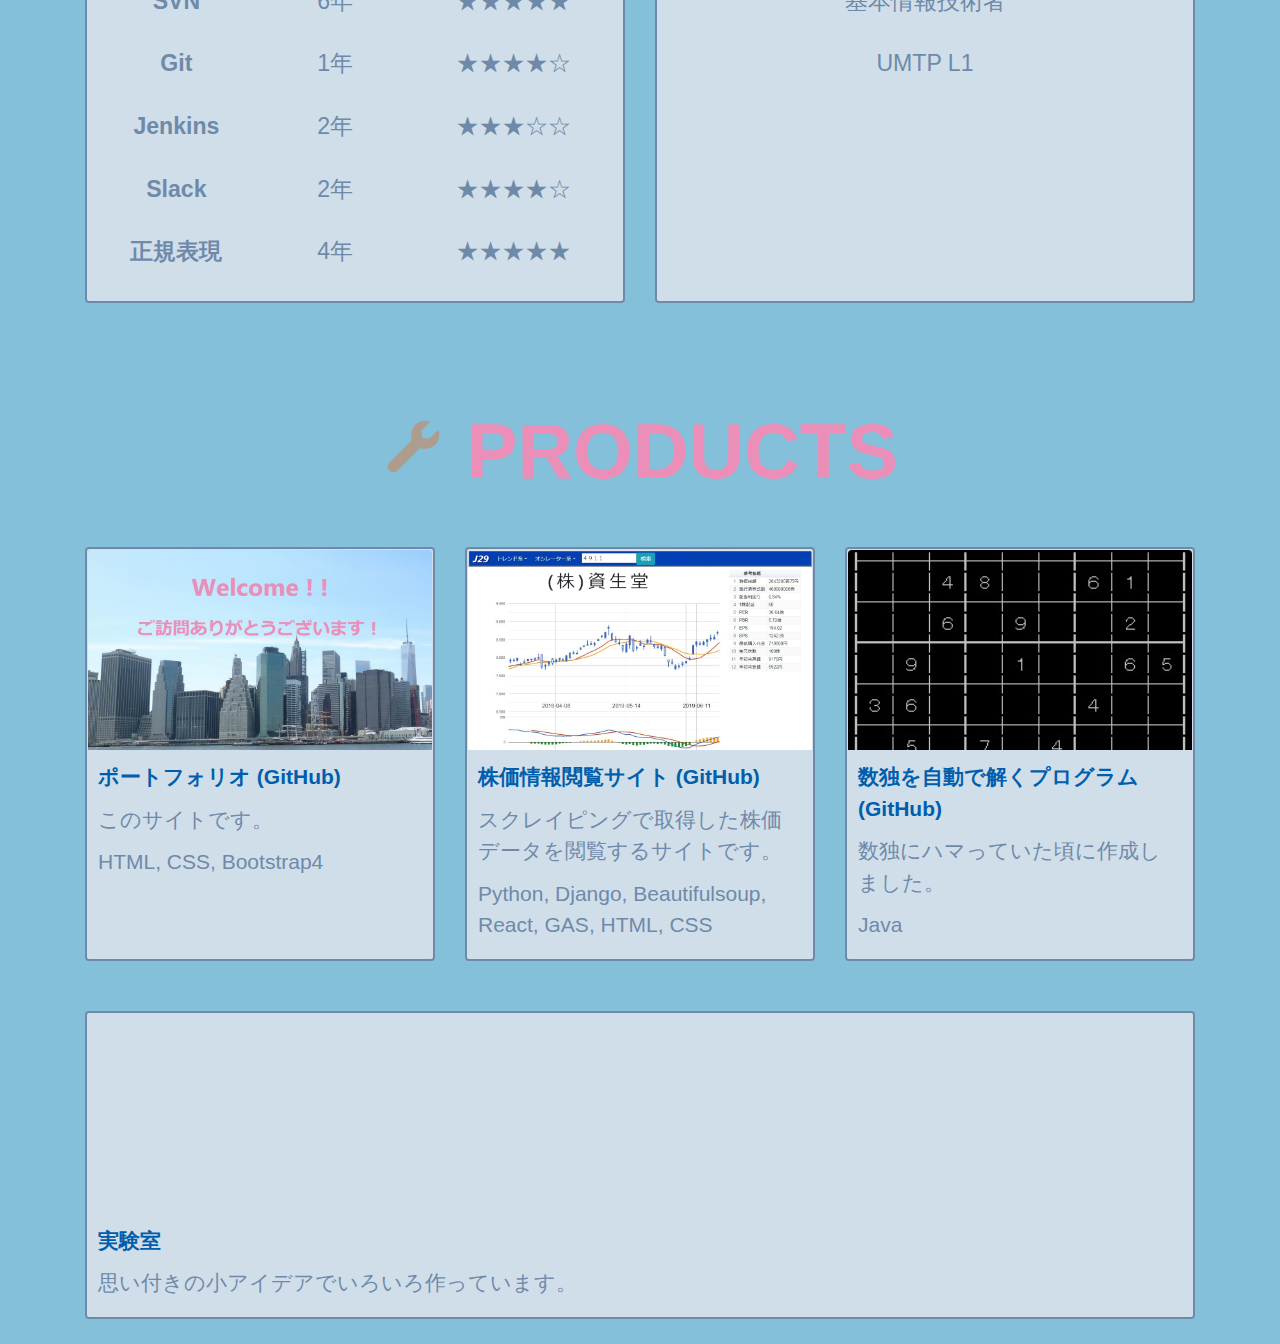
==== commit 0f943054: "実験室のコンテンツを追加。" ====
--- a/index.html
+++ b/index.html
@@ -313,10 +313,10 @@
                 </div>
                 <div class="col col-12">
                     <figure>
-                        <div class="aaa"></div>
+                        <div class="work-fig lab-pic"></div>
                         <figcaption>
-                            <p class="work-title"><a href="./ree-lab/" target="_blank">実験室</a></p>
-                            <p>思い付きで小ネタを作っています。</p>
+                            <p class="work-title"><a href="./ree-lab/index.html" target="_blank">実験室</a></p>
+                            <p>思い付きの小アイデアでいろいろ作っています。</p>
                         </figcaption>
                     </figure>
                 </div>
